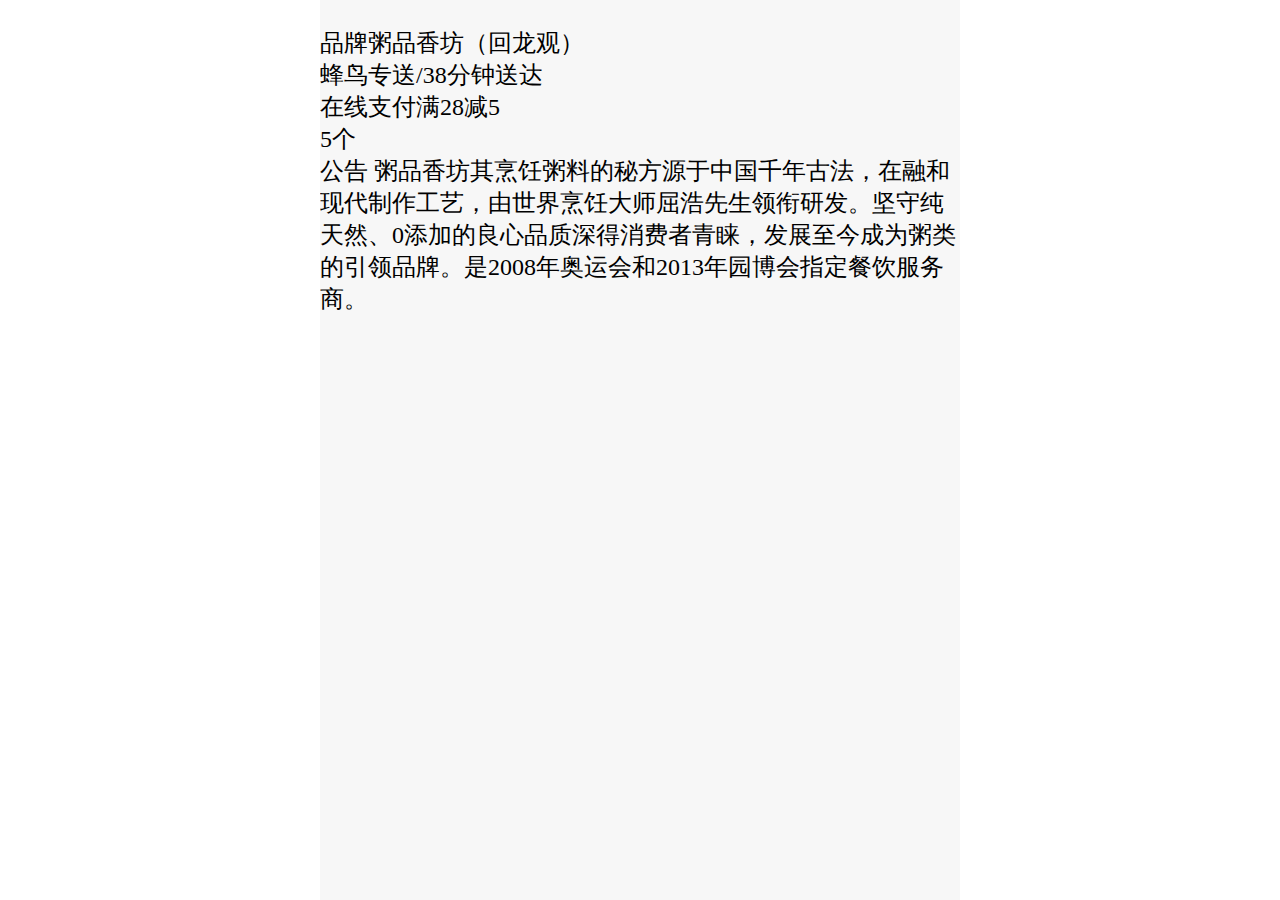
==== index.html @ 92799f48 "cart" ====
<!DOCTYPE html>
<html id="html" lang="zh-cmn-Hans">
<head>
<meta charset="UTF-8">
<meta http-equiv="X-UA-Compatible" content="IE=edge,chrome=1"/>
<meta name="description" content="不超过150个字符"/>
<meta name="keywords" content="不超过80个字符"/>
<meta name="author" content="name, sycbbb@sina.com"/>
<meta name="robots" content="index,follow"/>
<meta name="viewport" content="width=device-width, initial-scale=1.0, user-scalable=no">
<meta name="apple-mobile-web-app-status-bar-style" content="black"/>
<meta name="format-detection" content="telephone=no, email=no,adress=no"/>
<meta name="msapplication-tap-highlight" content="no">
<link rel="stylesheet" href="styles/index.css">
<title></title>
</head>
<body>
<div class="wrapper shopping-cart-wrapper" id="app">
	<header class="header" style="background:url('http://static.galileo.xiaojukeji.com/static/tms/seller_avatar_256px.jpg') no-repeat; background-size:100% auto;">
		<div class="avatar">
			<img src="http://static.galileo.xiaojukeji.com/static/tms/seller_avatar_256px.jpg" alt="">
		</div>
		<div class="content">
			<div class="title"><span class="brand">品牌</span><span>粥品香坊（回龙观）</span></div>
			<div class="description">蜂鸟专送/38分钟送达</div>
			<div class="support">
				<span class="decrease"></span><span class="text">在线支付满28减5</span>
			</div>
		</div>
		<div class="supports-count">
			<span class="count">5个</span>
		</div>
		<div class="bulletin-text">
			<span>公告</span>
			<span>粥品香坊其烹饪粥料的秘方源于中国千年古法，在融和现代制作工艺，由世界烹饪大师屈浩先生领衔研发。坚守纯天然、0添加的良心品质深得消费者青睐，发展至今成为粥类的引领品牌。是2008年奥运会和2013年园博会指定餐饮服务商。</span>
		</div>
	</header>
</div>
<script src="plugins/vue.js"></script>
<script src="plugins/axios.js"></script>
<script src="scripts/index.js"></script>
</body>
</html>
---- styles/index.css ----
@charset "UTF-8";
/* =================================================================
* Reset Style for Mobile
* Author:雪丘行||Bandow
* Author URI:http://www.unll123.com/
* Date:2016-10-18
* Version:0.0.1
* ================================================================== */
html {
  font-family: -apple-system, BlinkMacSystemFont, "PingFang SC","Helvetica Neue",STHeiti,"Microsoft Yahei",Tahoma,Simsun,sans-serif;
  /*-webkit-text-size-adjust是解决 iPhone 横屏时默认会放大文字的问题*/
  -ms-text-size-adjust: 100%;
  -webkit-text-size-adjust: 100%; }

html, body {
  /*-webkit-user-select:none禁止用户进行复制.选择.*/
  -webkit-user-select: none;
  user-select: none;
  width: 100%;
  /*使用min-height:100%代替height：100%*/
  height: 100%;
  min-height: 100%; }

body {
  /*弹性滚动-局部滚动开启弹性滚动：将属性挂在body上，可以避免很多奇怪的bug。*/
  overflow: scroll;
  -webkit-overflow-scrolling: touch; }

html, body, div, span, applet, object, iframe,
h1, h2, h3, h4, h5, h6, p, blockquote, pre,
a, abbr, acronym, address, big, cite, code,
del, dfn, em, img, ins, kbd, q, s, samp,
small, strike, strong, sub, sup, tt, var,
b, u, i, center,
dl, dt, dd, ol, ul, li,
fieldset, form, label, legend,
table, caption, tbody, tfoot, thead, tr, th, td,
article, aside, canvas, details, embed,
figure, figcaption, footer, header, hgroup,
menu, nav, output, ruby, section, summary,
time, div, mark, audio, video {
  margin: 0;
  padding: 0;
  border: 0;
  font: inherit;
  font-size: 100%;
  vertical-align: baseline;
  /*把所有元素的内边距和边框不再会增加它的宽度*/
  -moz-box-sizing: border-box;
  /* Firefox */
  -webkit-box-sizing: border-box;
  /* Safari */
  box-sizing: border-box; }

ol, ul {
  list-style: none;
  /*去掉列表点*/ }

table {
  border-collapse: collapse;
  /*去掉表格的双行线*/
  border-spacing: 0; }

/*取消a标签在移动端点击时的背景颜色*/
a, a:hover, a:active, a:visited, a:link, a:focus {
  -webkit-tap-highlight-color: transparent;
  -webkit-tap-highlight-color: transparent;
  outline: none;
  background: none;
  text-decoration: none; }

input {
  -webkit-appearance: none;
  /*ios去除input默认样式*/ }

/* =================================================================
* Reset Style for Mobile
* Author:雪丘行||Bandow
* Author URI:http://www.unll123.com/
* Date:2017-06-01
* Version:0.0.1
* ================================================================== */
html {
  font-size: 18px; }

@media (min-device-width: 320px) {
  html {
    font-size: 18px; } }
@media (min-device-width: 360px) {
  html {
    font-size: 20.25px; } }
@media (min-device-width: 375px) {
  html {
    font-size: 21.1px; } }
@media (min-device-width: 384px) {
  html {
    font-size: 21.6px; } }
@media (min-device-width: 400px) {
  html {
    font-size: 22.5px; } }
@media (min-device-width: 412px) {
  html {
    font-size: 23.17px; } }
@media (min-device-width: 414px) {
  html {
    font-size: 23.3px; } }
@media (min-device-width: 480px) {
  html {
    font-size: 26.99px; } }
@media (min-device-width: 533px) {
  html {
    font-size: 29.98px; } }
@media (min-device-width: 568px) {
  html {
    font-size: 31.95px; } }
@media (min-device-width: 600px) {
  html {
    font-size: 33.74px; } }
@media (min-device-width: 640px) {
  html {
    font-size: 24px; } }
.wrapper {
  width: 100%;
  max-width: 640px;
  min-height: 100%;
  height: auto;
  margin: 0 auto;
  overflow: hidden;
  background-color: #f7f7f7; }

.dossen-header-left {
  position: relative; }
  .dossen-header-left:after {
    content: '';
    position: absolute;
    top: 50%;
    left: 3px;
    width: 10px;
    height: 10px;
    border: 1px solid;
    border-bottom: 0;
    border-right: 0;
    margin-top: -5px;
    color: #333;
    -webkit-transform: rotateZ(-45deg);
    transform: rotateZ(-45deg); }

.dossen-arrow-bottom {
  position: relative; }
  .dossen-arrow-bottom:after {
    content: '';
    position: absolute;
    top: 50%;
    left: 3px;
    width: 10px;
    height: 10px;
    border: 1px solid;
    border-bottom: 0;
    border-right: 0;
    margin-top: -5px;
    color: #333;
    -webkit-transform: rotateZ(-135deg);
    transform: rotateZ(-135deg); }

.dossen-arrow-right {
  position: relative; }
  .dossen-arrow-right:after {
    content: ' ';
    position: absolute;
    top: 50%;
    right: 5%;
    width: 8px;
    height: 8px;
    border: 1px solid;
    border-bottom: 0;
    border-right: 0;
    margin-top: -4px;
    color: #ccc;
    -webkit-transform: rotateZ(135deg);
    transform: rotateZ(135deg); }

.dossen-pr {
  padding-right: 5%; }

.customer-service-center-wrapper {
  padding-top: 44px;
  background-color: #f7f7f7; }
  .customer-service-center-wrapper .container {
    padding: 3%; }

.customer-service-center-header {
  position: fixed;
  left: 0;
  top: 0;
  right: 0;
  z-index: 3;
  background-color: #fff;
  padding: 0 3%;
  width: 100%;
  height: 44px;
  display: -webkit-flex;
  display: flex;
  align-items: center;
  border-bottom: 1px solid #ddd; }
  .customer-service-center-header .left {
    width: 10%; }
  .customer-service-center-header h1 {
    width: 80%;
    font: 0.8rem/44px -apple-system, BlinkMacSystemFont, "PingFang SC", "Helvetica Neue", STHeiti, "Microsoft Yahei", Tahoma, Simsun, sans-serif;
    color: #333;
    text-align: center; }

.notice {
  padding: 5%;
  display: -webkit-flex;
  display: flex;
  align-items: center;
  border-radius: 5px;
  background: #ffcc00;
  background: -webkit-linear-gradient(left, #ffbb00, #ffcc00);
  /* Safari 5.1 - 6.0 */
  background: linear-gradient(to left, #ffcc00, #ffbb00);
  /* 标准的语法 */ }
  .notice:after {
    color: #fff; }
  .notice i {
    margin-right: .3rem;
    width: 1rem;
    font-size: 0; }
    .notice i img {
      width: 100%; }
  .notice p {
    font: 0.75rem/1.5 -apple-system, BlinkMacSystemFont, "PingFang SC", "Helvetica Neue", STHeiti, "Microsoft Yahei", Tahoma, Simsun, sans-serif;
    color: #fff; }

.itinerary, .hot-question, .common-question {
  padding: 5%;
  margin-top: 3%;
  border-radius: 5px;
  background: #fff; }
  .itinerary > .title, .hot-question > .title, .common-question > .title {
    padding-bottom: 5%;
    display: -webkit-flex;
    display: flex;
    align-items: center;
    justify-content: space-between; }
    .itinerary > .title h3, .hot-question > .title h3, .common-question > .title h3 {
      font: 0.75rem/1.5 -apple-system, BlinkMacSystemFont, "PingFang SC", "Helvetica Neue", STHeiti, "Microsoft Yahei", Tahoma, Simsun, sans-serif;
      color: #666; }
    .itinerary > .title a, .hot-question > .title a, .common-question > .title a {
      padding-right: 5%;
      font: 0.7rem/1.5 -apple-system, BlinkMacSystemFont, "PingFang SC", "Helvetica Neue", STHeiti, "Microsoft Yahei", Tahoma, Simsun, sans-serif;
      color: #999; }
      .itinerary > .title a:after, .hot-question > .title a:after, .common-question > .title a:after {
        color: #999; }
  .itinerary .itinerary-swiper-container .swiper-slide, .hot-question .itinerary-swiper-container .swiper-slide, .common-question .itinerary-swiper-container .swiper-slide {
    padding-left: 5%;
    border-radius: 5px;
    background-color: #eee; }
    .itinerary .itinerary-swiper-container .swiper-slide a, .hot-question .itinerary-swiper-container .swiper-slide a, .common-question .itinerary-swiper-container .swiper-slide a {
      padding: 3% 3% 3% 0;
      display: block;
      font: 0.7rem/1.5 -apple-system, BlinkMacSystemFont, "PingFang SC", "Helvetica Neue", STHeiti, "Microsoft Yahei", Tahoma, Simsun, sans-serif;
      color: #333;
      border-top: 1px solid #ddd; }
      .itinerary .itinerary-swiper-container .swiper-slide a:last-child, .hot-question .itinerary-swiper-container .swiper-slide a:last-child, .common-question .itinerary-swiper-container .swiper-slide a:last-child {
        color: #999; }
  .itinerary .itinerary-swiper-container .room-info, .hot-question .itinerary-swiper-container .room-info, .common-question .itinerary-swiper-container .room-info {
    padding: 5% 5% 5% 0; }
    .itinerary .itinerary-swiper-container .room-info p, .hot-question .itinerary-swiper-container .room-info p, .common-question .itinerary-swiper-container .room-info p {
      font: 0.65rem/1.5 -apple-system, BlinkMacSystemFont, "PingFang SC", "Helvetica Neue", STHeiti, "Microsoft Yahei", Tahoma, Simsun, sans-serif;
      color: #999; }

.hot-question .question-swiper-container .swiper-slide {
  text-align: center;
  border: 1px solid #ddd;
  border-radius: 5px; }
.hot-question .question-swiper-container a {
  padding: .5rem;
  display: block;
  font: 0.65rem/1.5 -apple-system, BlinkMacSystemFont, "PingFang SC", "Helvetica Neue", STHeiti, "Microsoft Yahei", Tahoma, Simsun, sans-serif;
  color: #999; }
  .hot-question .question-swiper-container a br {
    font-size: 0;
    inline-height: 0; }

.common-question {
  padding: 5% 0 0 5%; }
  .common-question .items {
    padding: 5% 0;
    border-top: 1px solid #eee; }
    .common-question .items .title {
      padding-bottom: .5rem;
      display: -webkit-flex;
      display: flex;
      align-items: center; }
      .common-question .items .title i {
        margin-right: .5rem;
        width: 1rem;
        font-size: 0; }
        .common-question .items .title i img {
          width: 100%; }
      .common-question .items .title h4 {
        font: 0.8rem/1.5 -apple-system, BlinkMacSystemFont, "PingFang SC", "Helvetica Neue", STHeiti, "Microsoft Yahei", Tahoma, Simsun, sans-serif;
        color: #333; }
    .common-question .items > a {
      display: block;
      font: 0.7rem/1.8 -apple-system, BlinkMacSystemFont, "PingFang SC", "Helvetica Neue", STHeiti, "Microsoft Yahei", Tahoma, Simsun, sans-serif;
      color: #666; }

.itinerary-list {
  margin-bottom: 3%;
  display: block;
  padding: 3%;
  background-color: #fff !important;
  border-radius: 5px; }
  .itinerary-list .title {
    display: -webkit-flex;
    display: flex;
    align-items: flex-start;
    margin-bottom: .3rem; }
    .itinerary-list .title h3 {
      font: 0.75rem/1.5 -apple-system, BlinkMacSystemFont, "PingFang SC", "Helvetica Neue", STHeiti, "Microsoft Yahei", Tahoma, Simsun, sans-serif;
      color: #333;
      flex: 1; }
    .itinerary-list .title span {
      margin-left: .5rem;
      font: 0.65rem/1.5 -apple-system, BlinkMacSystemFont, "PingFang SC", "Helvetica Neue", STHeiti, "Microsoft Yahei", Tahoma, Simsun, sans-serif;
      color: #999; }
  .itinerary-list > p {
    font: 0.65rem/1.5 -apple-system, BlinkMacSystemFont, "PingFang SC", "Helvetica Neue", STHeiti, "Microsoft Yahei", Tahoma, Simsun, sans-serif;
    color: #999; }

.more-question-title {
  padding: 2% 0 3%;
  font: 0.6rem/1.5 -apple-system, BlinkMacSystemFont, "PingFang SC", "Helvetica Neue", STHeiti, "Microsoft Yahei", Tahoma, Simsun, sans-serif;
  color: #999; }

.question-list {
  padding-left: 3%;
  background-color: #fff;
  border-radius: 5px; }
  .question-list a {
    padding: 3% 0;
    display: block;
    font: 0.7rem/1.5 -apple-system, BlinkMacSystemFont, "PingFang SC", "Helvetica Neue", STHeiti, "Microsoft Yahei", Tahoma, Simsun, sans-serif;
    color: #333;
    border-bottom: 1px solid #eee; }

.question-info {
  background-color: #fff;
  border-radius: 5px; }
  .question-info .text {
    padding: 5%; }
    .question-info .text h3 {
      margin-bottom: .3rem;
      font: 0.75rem/1.5 -apple-system, BlinkMacSystemFont, "PingFang SC", "Helvetica Neue", STHeiti, "Microsoft Yahei", Tahoma, Simsun, sans-serif;
      color: #333; }
    .question-info .text p {
      font: 0.65rem/1.5 -apple-system, BlinkMacSystemFont, "PingFang SC", "Helvetica Neue", STHeiti, "Microsoft Yahei", Tahoma, Simsun, sans-serif;
      color: #999; }
  .question-info .btn {
    border-top: 1px solid #eee; }
    .question-info .btn ul {
      display: -webkit-flex;
      display: flex;
      align-items: center; }
      .question-info .btn ul li {
        padding: 3% 0;
        display: -webkit-flex;
        display: flex;
        align-items: center;
        justify-content: center;
        flex: 1;
        cursor: pointer; }
        .question-info .btn ul li i {
          margin-right: .3rem;
          display: block;
          width: .8rem;
          height: .75rem;
          background: url("../images/upvote1_icon.png") no-repeat;
          background-size: 100% auto; }
        .question-info .btn ul li p {
          font: 0.75rem/1.5 -apple-system, BlinkMacSystemFont, "PingFang SC", "Helvetica Neue", STHeiti, "Microsoft Yahei", Tahoma, Simsun, sans-serif;
          color: #666; }
        .question-info .btn ul li:last-child {
          border-left: 1px solid #eee; }
          .question-info .btn ul li:last-child i {
            display: block;
            width: .8rem;
            height: .75rem;
            background: url("../images/downvote1_icon.png") no-repeat;
            background-size: 100% auto; }
      .question-info .btn ul .active i {
        background: url("../images/upvote2_icon.png") no-repeat;
        background-size: 100% auto; }
      .question-info .btn ul .active p {
        color: #da004c; }
      .question-info .btn ul .active:last-child i {
        background: url("../images/downvote2_icon.png") no-repeat;
        background-size: 100% auto; }

.selected {
  display: none;
  padding: 0 5%;
  margin: 3% 0 0 0;
  background-color: #fff;
  border-radius: 5px; }
  .selected .line {
    display: -webkit-flex;
    display: flex;
    align-items: center;
    padding: 3% 0;
    border-bottom: 1px solid #eee; }
    .selected .line:last-child {
      border-bottom: 0; }
    .selected .line .circle {
      margin-right: .5rem;
      width: 14px;
      height: 14px;
      border: 1px solid #999;
      border-radius: 100%; }
    .selected .line p {
      flex: 1;
      font: 0.7rem/1.5 -apple-system, BlinkMacSystemFont, "PingFang SC", "Helvetica Neue", STHeiti, "Microsoft Yahei", Tahoma, Simsun, sans-serif;
      color: #333; }
  .selected .active .circle {
    position: relative; }
    .selected .active .circle:before {
      position: absolute;
      top: 2px;
      left: 2px;
      content: "";
      width: 8px;
      height: 8px;
      background-color: #999;
      border-radius: 100%; }

.submit-success {
  position: fixed;
  top: 50%;
  left: 50%;
  z-index: 2;
  padding: 1% 5%;
  background: rgba(0, 0, 0, 0.7);
  border-radius: 5px;
  -moz-transform: translate3d(-50%, 3000%, 0);
  -o-transform: translate3d(-50%, 3000%, 0);
  -ms-transform: translate3d(-50%, 3000%, 0);
  -webkit-transform: translate3d(-50%, 3000%, 0);
  transform: translate3d(-50%, 3000%, 0);
  -moz-transition: all 0.5s;
  -o-transition: all 0.5s;
  -ms-transition: all 0.5s;
  -webkit-transition: all 0.5s;
  transition: all 0.5s; }
  .submit-success p {
    font: 0.7rem/1.5 -apple-system, BlinkMacSystemFont, "PingFang SC", "Helvetica Neue", STHeiti, "Microsoft Yahei", Tahoma, Simsun, sans-serif;
    color: #fff;
    text-align: center; }

.submit-success.on {
  -moz-transform: translate3d(-50%, -50%, 0);
  -o-transform: translate3d(-50%, -50%, 0);
  -ms-transform: translate3d(-50%, -50%, 0);
  -webkit-transform: translate3d(-50%, -50%, 0);
  transform: translate3d(-50%, -50%, 0);
  -moz-transition: all 0.5s;
  -o-transition: all 0.5s;
  -ms-transition: all 0.5s;
  -webkit-transition: all 0.5s;
  transition: all 0.5s; }

/*# sourceMappingURL=index.css.map */
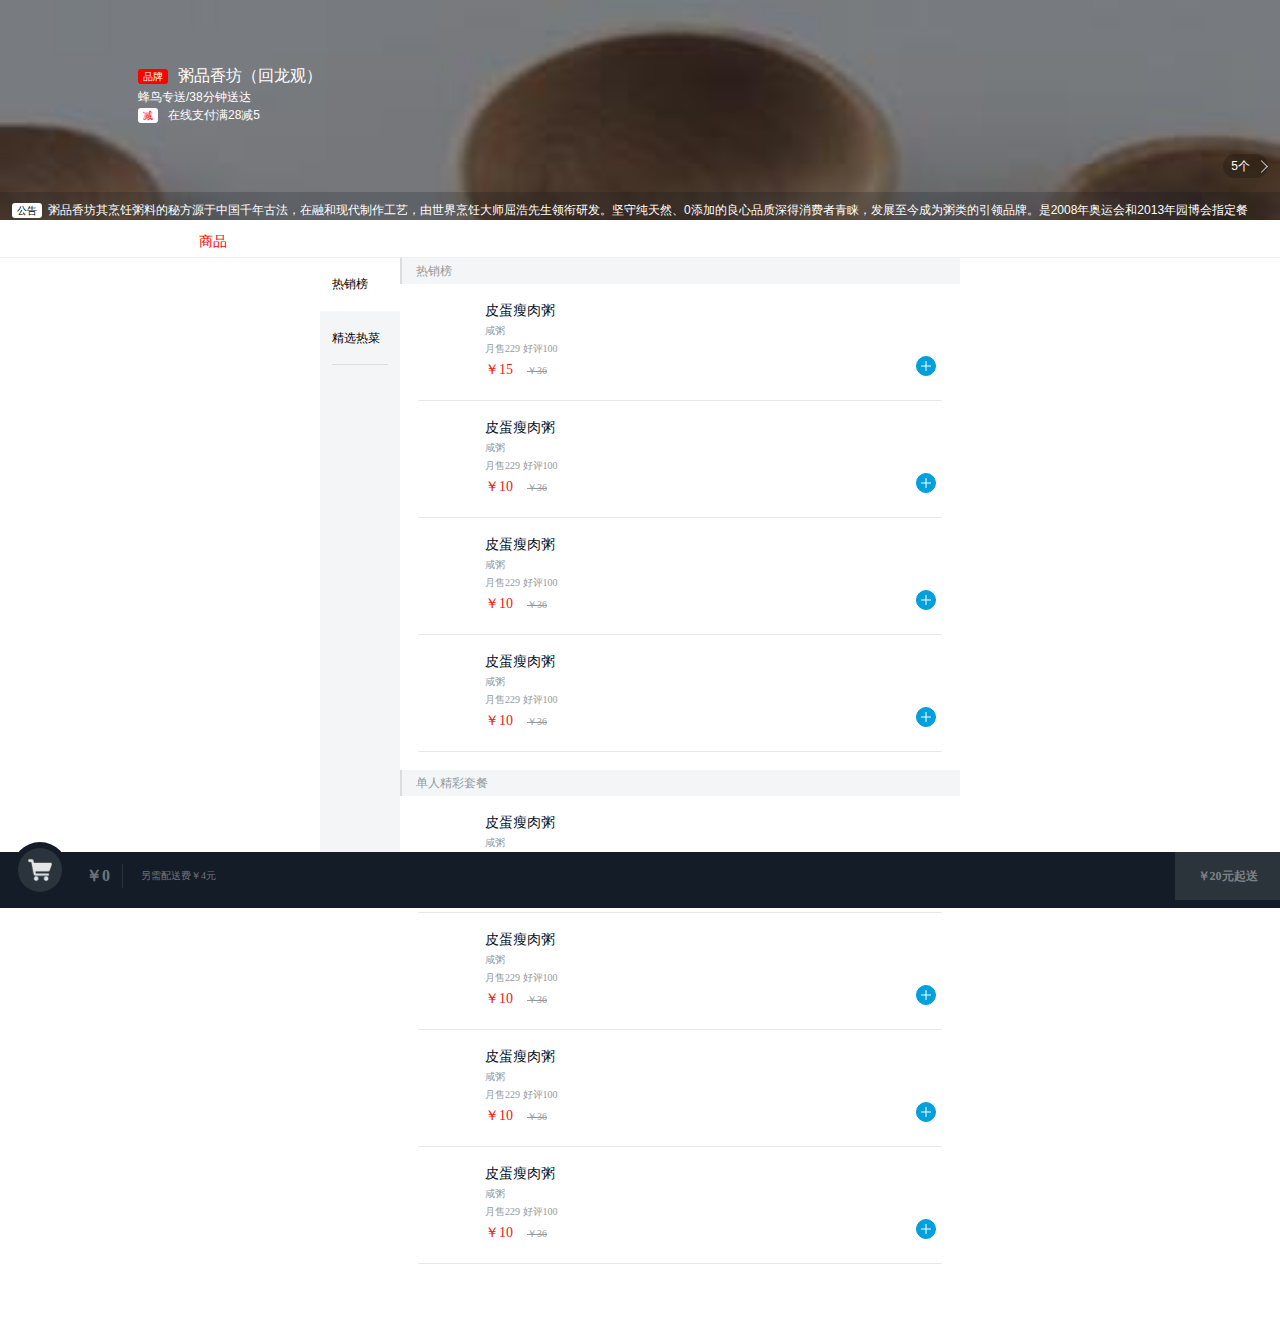
==== commit 7e5e4f90: "cart" ====
--- a/index.html
+++ b/index.html
@@ -15,29 +15,443 @@
 <title></title>
 </head>
 <body>
-<div class="wrapper shopping-cart-wrapper" id="app">
-	<header class="header" style="background:url('http://static.galileo.xiaojukeji.com/static/tms/seller_avatar_256px.jpg') no-repeat; background-size:100% auto;">
-		<div class="avatar">
+<div class="wrapper shopping-cart-wrapper">
+	<header class="header">
+		<div class="content-wrapper">
+			<div class="avatar">
 			<img src="http://static.galileo.xiaojukeji.com/static/tms/seller_avatar_256px.jpg" alt="">
-		</div>
+			</div>
+			<div class="content">
+				<div class="title"><span class="brand">品牌</span><span>粥品香坊（回龙观）</span></div>
+				<div class="description">蜂鸟专送/38分钟送达</div>
+				<div class="support">
+					<span class="decrease">减</span><span class="text">在线支付满28减5</span>
+				</div>
+			</div>
+			<div class="supports-count dossen-arrow-right">
+				<span class="count">5个</span>
+			</div>
+		</div>
+		<div class="bulletin-wrapper">
+			<span class="bulletin-title">公告</span>
+			<span class="bulletin-text">粥品香坊其烹饪粥料的秘方源于中国千年古法，在融和现代制作工艺，由世界烹饪大师屈浩先生领衔研发。坚守纯天然、0添加的良心品质深得消费者青睐，发展至今成为粥类的引领品牌。是2008年奥运会和2013年园博会指定餐饮服务商。</span>
+		</div>
+	</header>
+	<div class="tab">
+		<div class="tab-item">
+			<a href="#/goods" class="active">商品</a>
+		</div>
+	</div>
+	<div class="list">
+		<div class="menu-wrapper">
+			<ul>
+				<li class="current">
+					<span class="text">
+						<span class="icon"></span>
+						热销榜
+					</span>
+				</li>
+				<li>
+					<span class="text">
+						<span class="icon"></span>
+						精选热菜
+					</span>
+				</li>
+			</ul>
+		</div>
+		<div class="foods-wrapper">
+			<ul>
+				<li>
+					<h2 class="title">热销榜</h2>
+					<ul>
+						<li class="food-item">
+							<div class="img"><img src="http://fuss10.elemecdn.com/c/cd/c12745ed8a5171e13b427dbc39401jpeg.jpeg?imageView2/1/w/114/h/114" alt=""></div>
+							<div class="content">
+								<h3 class="name">皮蛋瘦肉粥</h3>
+								<p class="desc">咸粥</p>
+								<div class="extra">
+									<span class="count">月售229</span>
+									<span class="count">好评100</span>
+								</div>
+								<div class="price">
+									<span class="now">￥<em>15</em></span>
+									<span class="old">￥36</span>
+								</div>
+								<div class="cartControl-wrapper">
+									<div class="cart-decrease">
+										<span class="iconfont icon-jian"></span>
+										<span class="cart-count">0</span>
+										<span class="iconfont cart-add"></span>
+									</div>
+								</div>
+							</div>
+						</li>
+						<li class="food-item">
+							<div class="img"><img src="http://fuss10.elemecdn.com/c/cd/c12745ed8a5171e13b427dbc39401jpeg.jpeg?imageView2/1/w/114/h/114" alt=""></div>
+							<div class="content">
+								<h3 class="name">皮蛋瘦肉粥</h3>
+								<p class="desc">咸粥</p>
+								<div class="extra">
+									<span class="count">月售229</span>
+									<span class="count">好评100</span>
+								</div>
+								<div class="price">
+									<span class="now">￥<em>10</em></span>
+									<span class="old">￥36</span>
+								</div>
+								<div class="cartControl-wrapper">
+									<div class="cart-decrease">
+										<span class="iconfont icon-jian"></span>
+										<span class="cart-count">0</span>
+										<span class="iconfont cart-add"></span>
+									</div>
+								</div>
+							</div>
+						</li>
+						<li class="food-item">
+							<div class="img"><img src="http://fuss10.elemecdn.com/c/cd/c12745ed8a5171e13b427dbc39401jpeg.jpeg?imageView2/1/w/114/h/114" alt=""></div>
+							<div class="content">
+								<h3 class="name">皮蛋瘦肉粥</h3>
+								<p class="desc">咸粥</p>
+								<div class="extra">
+									<span class="count">月售229</span>
+									<span class="count">好评100</span>
+								</div>
+								<div class="price">
+									<span class="now">￥<em>10</em></span>
+									<span class="old">￥36</span>
+								</div>
+								<div class="cartControl-wrapper">
+									<div class="cart-decrease">
+										<span class="iconfont icon-jian"></span>
+										<span class="cart-count">0</span>
+										<span class="iconfont cart-add"></span>
+									</div>
+								</div>
+							</div>
+						</li>
+						<li class="food-item">
+							<div class="img"><img src="http://fuss10.elemecdn.com/c/cd/c12745ed8a5171e13b427dbc39401jpeg.jpeg?imageView2/1/w/114/h/114" alt=""></div>
+							<div class="content">
+								<h3 class="name">皮蛋瘦肉粥</h3>
+								<p class="desc">咸粥</p>
+								<div class="extra">
+									<span class="count">月售229</span>
+									<span class="count">好评100</span>
+								</div>
+								<div class="price">
+									<span class="now">￥<em>10</em></span>
+									<span class="old">￥36</span>
+								</div>
+								<div class="cartControl-wrapper">
+									<div class="cart-decrease">
+										<span class="iconfont icon-jian"></span>
+										<span class="cart-count">0</span>
+										<span class="iconfont cart-add"></span>
+									</div>
+								</div>
+							</div>
+						</li>
+					</ul>
+				</li>
+				<li>
+					<h2 class="title">单人精彩套餐</h2>
+					<ul>
+						<li class="food-item">
+							<div class="img"><img src="http://fuss10.elemecdn.com/c/cd/c12745ed8a5171e13b427dbc39401jpeg.jpeg?imageView2/1/w/114/h/114" alt=""></div>
+							<div class="content">
+								<h3 class="name">皮蛋瘦肉粥</h3>
+								<p class="desc">咸粥</p>
+								<div class="extra">
+									<span class="count">月售229</span>
+									<span class="count">好评100</span>
+								</div>
+								<div class="price">
+									<span class="now">￥<em>10</em></span>
+									<span class="old">￥36</span>
+								</div>
+								<div class="cartControl-wrapper">
+									<div class="cart-decrease">
+										<span class="iconfont icon-jian"></span>
+										<span class="cart-count">0</span>
+										<span class="iconfont cart-add"></span>
+									</div>
+								</div>
+							</div>
+						</li>
+						<li class="food-item">
+							<div class="img"><img src="http://fuss10.elemecdn.com/c/cd/c12745ed8a5171e13b427dbc39401jpeg.jpeg?imageView2/1/w/114/h/114" alt=""></div>
+							<div class="content">
+								<h3 class="name">皮蛋瘦肉粥</h3>
+								<p class="desc">咸粥</p>
+								<div class="extra">
+									<span class="count">月售229</span>
+									<span class="count">好评100</span>
+								</div>
+								<div class="price">
+									<span class="now">￥<em>10</em></span>
+									<span class="old">￥36</span>
+								</div>
+								<div class="cartControl-wrapper">
+									<div class="cart-decrease">
+										<span class="iconfont icon-jian"></span>
+										<span class="cart-count">0</span>
+										<span class="iconfont cart-add"></span>
+									</div>
+								</div>
+							</div>
+						</li>
+						<li class="food-item">
+							<div class="img"><img src="http://fuss10.elemecdn.com/c/cd/c12745ed8a5171e13b427dbc39401jpeg.jpeg?imageView2/1/w/114/h/114" alt=""></div>
+							<div class="content">
+								<h3 class="name">皮蛋瘦肉粥</h3>
+								<p class="desc">咸粥</p>
+								<div class="extra">
+									<span class="count">月售229</span>
+									<span class="count">好评100</span>
+								</div>
+								<div class="price">
+									<span class="now">￥<em>10</em></span>
+									<span class="old">￥36</span>
+								</div>
+								<div class="cartControl-wrapper">
+									<div class="cart-decrease">
+										<span class="iconfont icon-jian"></span>
+										<span class="cart-count">0</span>
+										<span class="iconfont cart-add"></span>
+									</div>
+								</div>
+							</div>
+						</li>
+						<li class="food-item">
+							<div class="img"><img src="http://fuss10.elemecdn.com/c/cd/c12745ed8a5171e13b427dbc39401jpeg.jpeg?imageView2/1/w/114/h/114" alt=""></div>
+							<div class="content">
+								<h3 class="name">皮蛋瘦肉粥</h3>
+								<p class="desc">咸粥</p>
+								<div class="extra">
+									<span class="count">月售229</span>
+									<span class="count">好评100</span>
+								</div>
+								<div class="price">
+									<span class="now">￥<em>10</em></span>
+									<span class="old">￥36</span>
+								</div>
+								<div class="cartControl-wrapper">
+									<div class="cart-decrease">
+										<span class="iconfont icon-jian"></span>
+										<span class="cart-count">0</span>
+										<span class="iconfont cart-add"></span>
+									</div>
+								</div>
+							</div>
+						</li>
+					</ul>
+				</li>
+			</ul>
+		</div>
+	</div>
+	<div class="shopCart">
 		<div class="content">
-			<div class="title"><span class="brand">品牌</span><span>粥品香坊（回龙观）</span></div>
-			<div class="description">蜂鸟专送/38分钟送达</div>
-			<div class="support">
-				<span class="decrease"></span><span class="text">在线支付满28减5</span>
+			<div class="content-left">
+				<div class="logo-wrapper">
+					<div class="logo">
+						<i><img src="images/cart.png" alt=""></i>
+					</div>
+					<div class="num">0</div>
+				</div>
+				<div class="price">￥<em>0</em></div>
+				<div class="desc">另需配送费￥4元</div>
 			</div>
-		</div>
-		<div class="supports-count">
-			<span class="count">5个</span>
-		</div>
-		<div class="bulletin-text">
-			<span>公告</span>
-			<span>粥品香坊其烹饪粥料的秘方源于中国千年古法，在融和现代制作工艺，由世界烹饪大师屈浩先生领衔研发。坚守纯天然、0添加的良心品质深得消费者青睐，发展至今成为粥类的引领品牌。是2008年奥运会和2013年园博会指定餐饮服务商。</span>
-		</div>
-	</header>
+			<div class="content-right"><div class="pay not-enough">￥<em>20</em>元起送</div></div>
+		</div>
+	</div>
 </div>
-<script src="plugins/vue.js"></script>
-<script src="plugins/axios.js"></script>
-<script src="scripts/index.js"></script>
+<div class="detail">
+	<h2>粥品香坊（回龙观）</h2>
+	<div class="title">
+		<div class="line"></div>
+		<div class="text">商家公告</div>
+		<div class="line"></div>
+	</div>
+	<div class="bulletin">
+		<p>粥品香坊其烹饪粥料的秘方源于中国千年古法，在融和现代制作工艺，由世界烹饪大师屈浩先生领衔研发。坚守纯天然、0添加的良心品质深得消费者青睐，发展至今成为粥类的引领品牌。是2008年奥运会和2013年园博会指定餐饮服务商。</p>
+	</div>
+	<div class="detail-close">
+		<i><img src="images/info_close.png" alt=""></i>
+	</div>
+</div>
+<div class="detail-info">
+	<div class="image-header">
+		<img src="http://fuss10.elemecdn.com/c/cd/c12745ed8a5171e13b427dbc39401jpeg.jpeg?imageView2/1/w/750/h/750" alt="">
+		<div class="back"><i class="dossen-header-left"></i></div>
+	</div>
+	<div class="content">
+		<h2>皮蛋瘦肉粥</h2>
+		<div class="detail-text"><span>月售229份</span></div>
+		<div class="price">
+			<span class="now">￥<em>15</em></span>
+			<span class="old">￥36</span>
+		</div>
+		<div class="cartControl-wrapper">
+			<div class="cart-decrease">
+				<span class="iconfont icon-jian"></span>
+				<span class="cart-count">0</span>
+				<span class="iconfont cart-add"></span>
+			</div>
+		</div>
+		<div class="buy">加入购物车</div>
+	</div>
+	<div class="info">
+		<h2>商品信息</h2>
+		<p>一碗皮蛋瘦肉粥，总是我到粥店时的不二之选。香浓软滑，饱腹暖心，皮蛋的Q弹与瘦肉的滑嫩伴着粥香溢于满口，让人喝这样的一碗粥也觉得心满意足</p>
+	</div>
+</div>
+<script src="plugins/jquery-3.1.0.min.js"></script>
+<script>
+	$(document).ready(function(){
+		var listH=($(".header").outerHeight())+($(".tab").outerHeight());
+		$(".list").css("padding-top",listH);
+		$(".menu-wrapper").css("top",listH);
+		var headerH=$(".header").outerHeight();
+		$(".tab").css("top",headerH);
+        //点击左边列表
+		$(".menu-wrapper ul li").on("click",function(){
+			$(this).addClass("current").siblings().removeClass("current");
+			$(".foods-wrapper>ul>li").eq($(this).index()).offset().top;
+			var pos=$(".foods-wrapper>ul>li").eq($(this).index()).offset().top-listH;
+			$("html,body").animate({scrollTop: pos}, 1000);
+			return false;
+		});
+		//点击详情
+		$(".supports-count,.bulletin-wrapper").on("click",function(){
+			$(".detail").css("transform","scale(1.5)");
+			setTimeout(function(){
+				$(".detail").css("transform","scale(1)");
+			},150)
+		});
+		$(".detail,.detail-close").on("click",function(){
+			$(".detail").css("transform","scale(1.5)");
+			setTimeout(function(){
+				$(".detail").css("transform","scale(0)");
+			},150)
+		});
+
+        //点击+ -
+		var cartCount,numAll,moneyAll,jianAll,jAll;
+		$(".cart-add").on("click",function(e){	
+			e.stopPropagation();
+			cartCount=$(this).prev().text();
+			cartCount++;
+			if(cartCount>0){
+				$(this).prev().css("display","inline-block");
+				$(this).prev().prev().css("display","inline-block");
+			}
+			$(this).prev().text(cartCount);
+			count();
+		});
+		$(".icon-jian").on("click",function(e){
+			e.stopPropagation();
+			cartCount=$(this).next().text();
+			cartCount--;
+			if(cartCount==0){
+				$(this).hide();
+				$(this).next().hide();
+			}
+			$(this).next().text(cartCount);
+			count();
+		});
+
+
+		//点击右边列表
+		$(".food-item").on("click",function(){
+			$(".detail-info").addClass("detail-info-active");
+			$(".shopping-cart-wrapper").css({
+				height:"100%"
+			})
+		});
+		$(".detail-info .image-header .back").on("click",function(){
+			$(".detail-info").removeClass("detail-info-active");
+			$(".shopping-cart-wrapper").css({
+				height:"auto"
+			})
+		});
+		$(".detail-info .content .buy").on("click",function(){
+			$(this).hide();
+			$(this).prev().show();
+		});
+		$(".detail-info .icon-jian").on("click",function(){
+			if(cartCount==0){
+				$(this).parent().parent().next().show();
+				$(this).parent().parent().hide();
+			}
+			infoCount();
+		});
+		$(".detail-info .cart-add").on("click",function(){
+			infoCount();
+		});
+		
+
+		function count(){
+			numAll = 0;
+			moneyAll = 0;
+			jianAll=$(".shopCart .pay em").text();
+			$(".food-item .cart-count").each(function(index,element){   	    
+				numAll += parseInt($(element).text()); 
+				moneyAll += parseInt($(element).text()*$(this).parents(".cartControl-wrapper").prev().find(".now em").text())
+			});
+			$(".shopCart .num").text(numAll);
+			$(".shopCart .price em").text(moneyAll);
+            
+            jAll=jianAll-moneyAll;
+			if(jianAll>moneyAll && moneyAll!=0){	
+				$(".shopCart .pay em").text(jAll);
+				$(".shopCart .pay").removeClass("enough").html("还差￥<em>"+jAll+"</em>元起送");
+			}else if(jianAll<moneyAll){
+				$(".shopCart .pay").addClass("enough").html("去结算");
+			}else if(moneyAll==0){
+				$(".shopCart .pay").removeClass("enough").html("￥<em>20</em>元起送");
+			}
+
+			if(numAll>0){
+				$(".shopCart .num").show();
+				$(".shopCart .logo").addClass("active");
+			}else{
+				$(".shopCart .num").hide();
+				$(".shopCart .logo").removeClass("active");
+			}
+		}
+
+		function infoCount(){
+			numAll = 0;
+			moneyAll = 0;
+			jianAll=$(".shopCart .pay em").text();
+			$(".detail-info .cart-count").each(function(index,element){   	    
+				numAll += parseInt($(element).text()); 
+				moneyAll += parseInt($(element).text()*$(this).parents(".cartControl-wrapper").prev().find(".now em").text())
+			});
+			$(".shopCart .num").text(numAll);
+			$(".shopCart .price em").text(moneyAll);
+            
+            jAll=jianAll-moneyAll;
+			if(jianAll>moneyAll && moneyAll!=0){	
+				$(".shopCart .pay em").text(jAll);
+				$(".shopCart .pay").removeClass("enough").html("还差￥<em>"+jAll+"</em>元起送");
+			}else if(jianAll<moneyAll){
+				$(".shopCart .pay").addClass("enough").html("去结算");
+			}else if(moneyAll==0){
+				$(".shopCart .pay").removeClass("enough").html("￥<em>20</em>元起送");
+			}
+
+			if(numAll>0){
+				$(".shopCart .num").show();
+				$(".shopCart .logo").addClass("active");
+			}else{
+				$(".shopCart .num").hide();
+				$(".shopCart .logo").removeClass("active");
+			}
+		}
+		
+	});
+</script>
 </body>
 </html>--- a/styles/index.css
+++ b/styles/index.css
@@ -126,7 +126,7 @@
   height: auto;
   margin: 0 auto;
   overflow: hidden;
-  background-color: #f7f7f7; }
+  background-color: #fff; }
 
 .dossen-header-left {
   position: relative; }
@@ -182,289 +182,612 @@
 .dossen-pr {
   padding-right: 5%; }
 
-.customer-service-center-wrapper {
-  padding-top: 44px;
-  background-color: #f7f7f7; }
-  .customer-service-center-wrapper .container {
-    padding: 3%; }
-
-.customer-service-center-header {
+.header {
+  background: url("../images/bg.jpg") no-repeat;
+  background-size: 100% auto;
+  position: fixed;
+  top: 0;
+  left: 0;
+  right: 0;
+  z-index: 11; }
+  .header .content-wrapper {
+    position: relative;
+    padding: 5%;
+    display: -webkit-flex;
+    display: flex; }
+    .header .content-wrapper .avatar {
+      margin-right: 10px;
+      width: 64px;
+      height: 64px;
+      font-size: 0; }
+      .header .content-wrapper .avatar img {
+        width: 100%; }
+    .header .content-wrapper .content .title {
+      display: -webkit-flex;
+      display: flex;
+      align-items: center; }
+      .header .content-wrapper .content .title span {
+        font: 16px/1.5 -apple-system, BlinkMacSystemFont, "PingFang SC", "Helvetica Neue", STHeiti, "Microsoft Yahei", Tahoma, Simsun, sans-serif;
+        color: #fff; }
+      .header .content-wrapper .content .title .brand {
+        margin-right: 10px;
+        width: 30px;
+        font: 10px/1.5 -apple-system, BlinkMacSystemFont, "PingFang SC", "Helvetica Neue", STHeiti, "Microsoft Yahei", Tahoma, Simsun, sans-serif;
+        text-align: center;
+        background: red;
+        border-radius: 3px; }
+    .header .content-wrapper .content .description {
+      font: 12px/1.5 -apple-system, BlinkMacSystemFont, "PingFang SC", "Helvetica Neue", STHeiti, "Microsoft Yahei", Tahoma, Simsun, sans-serif;
+      color: #fff; }
+    .header .content-wrapper .content .support {
+      display: -webkit-flex;
+      display: flex;
+      align-items: center; }
+      .header .content-wrapper .content .support .decrease {
+        margin-right: 10px;
+        width: 20px;
+        font: 10px/1.5 -apple-system, BlinkMacSystemFont, "PingFang SC", "Helvetica Neue", STHeiti, "Microsoft Yahei", Tahoma, Simsun, sans-serif;
+        text-align: center;
+        background: #fff;
+        color: red;
+        border-radius: 3px; }
+      .header .content-wrapper .content .support .text {
+        font: 12px/1.5 -apple-system, BlinkMacSystemFont, "PingFang SC", "Helvetica Neue", STHeiti, "Microsoft Yahei", Tahoma, Simsun, sans-serif;
+        color: #fff; }
+    .header .content-wrapper .supports-count {
+      position: absolute;
+      right: 12px;
+      bottom: 14px;
+      padding: 0 8px;
+      height: 24px;
+      line-height: 24px;
+      border-radius: 12px;
+      background: rgba(0, 0, 0, 0.2);
+      text-align: center; }
+      .header .content-wrapper .supports-count span {
+        display: block;
+        font: 12px/24px -apple-system, BlinkMacSystemFont, "PingFang SC", "Helvetica Neue", STHeiti, "Microsoft Yahei", Tahoma, Simsun, sans-serif;
+        color: #fff;
+        margin-right: 10px; }
+  .header .bulletin-wrapper {
+    position: relative;
+    background-color: rgba(7, 17, 27, 0.2);
+    height: 28px;
+    line-height: 28px;
+    padding: 0 22px 0 12px;
+    white-space: normal;
+    overflow: hidden;
+    text-overflow: ellipsis; }
+    .header .bulletin-wrapper span {
+      font: 12px/28px -apple-system, BlinkMacSystemFont, "PingFang SC", "Helvetica Neue", STHeiti, "Microsoft Yahei", Tahoma, Simsun, sans-serif;
+      color: #fff; }
+    .header .bulletin-wrapper .bulletin-title {
+      display: inline-block;
+      width: 30px;
+      font: 10px/1.5 -apple-system, BlinkMacSystemFont, "PingFang SC", "Helvetica Neue", STHeiti, "Microsoft Yahei", Tahoma, Simsun, sans-serif;
+      text-align: center;
+      background: #fff;
+      color: #000;
+      border-radius: 3px; }
+
+.tab {
+  position: fixed;
+  left: 0;
+  right: 0;
+  z-index: 11;
+  background: #fff;
+  padding: 5px 0;
+  border-bottom: 1px solid #eee; }
+  .tab .tab-item {
+    width: 33.33333%;
+    text-align: center; }
+    .tab .tab-item a {
+      font: 14px/1.5 -apple-system, BlinkMacSystemFont, "PingFang SC", "Helvetica Neue", STHeiti, "Microsoft Yahei", Tahoma, Simsun, sans-serif;
+      color: red; }
+
+.list {
+  display: flex;
+  width: 100%;
+  padding-bottom: 46px;
+  overflow: hidden; }
+  .list .menu-wrapper {
+    flex: 0 0 80px;
+    width: 80px;
+    background: #f3f5f7;
+    position: fixed;
+    bottom: 46px;
+    overflow: auto; }
+    .list .menu-wrapper ul li {
+      display: table;
+      width: 80px;
+      height: 54px;
+      line-height: 14px;
+      padding: 0 12px; }
+      .list .menu-wrapper ul li .text {
+        display: table-cell;
+        width: 56px;
+        vertical-align: middle;
+        position: relative;
+        font-size: 12px; }
+        .list .menu-wrapper ul li .text:after {
+          display: block;
+          position: absolute;
+          left: 0;
+          bottom: 0;
+          border-top: 1px solid rgba(7, 17, 27, 0.1);
+          width: 100%;
+          content: ''; }
+    .list .menu-wrapper ul .current {
+      position: relative;
+      z-index: 10;
+      margin-top: -1px;
+      background: #fff; }
+      .list .menu-wrapper ul .current .text:after {
+        display: block;
+        position: absolute;
+        left: 0;
+        bottom: 0;
+        border-top: 1px solid #fff;
+        width: 100%;
+        content: ''; }
+  .list .foods-wrapper {
+    padding-left: 80px;
+    flex: 1; }
+    .list .foods-wrapper .title {
+      padding-left: 14px;
+      height: 26px;
+      line-height: 26px;
+      border-left: 2px solid #d9dde1;
+      font-size: 12px;
+      color: #93999f;
+      background: #f3f5f7; }
+    .list .foods-wrapper .food-item {
+      display: flex;
+      margin: 18px;
+      padding-bottom: 18px;
+      position: relative; }
+      .list .foods-wrapper .food-item:after {
+        display: block;
+        position: absolute;
+        left: 0;
+        bottom: 0;
+        border-top: 1px solid rgba(7, 17, 27, 0.1);
+        width: 100%;
+        content: ''; }
+      .list .foods-wrapper .food-item .img {
+        flex: 0 0 57px;
+        margin-right: 10px; }
+        .list .foods-wrapper .food-item .img img {
+          width: 100%; }
+      .list .foods-wrapper .food-item .content {
+        flex: 1; }
+        .list .foods-wrapper .food-item .content .name {
+          margin: 2px 0 8px;
+          font-size: 14px;
+          line-height: 14px;
+          height: 14px;
+          color: #07111b; }
+        .list .foods-wrapper .food-item .content .desc {
+          margin-bottom: 8px;
+          line-height: 12px;
+          font-size: 10px;
+          line-height: 10px;
+          color: #93999f; }
+        .list .foods-wrapper .food-item .content .extra {
+          font-size: 10px;
+          line-height: 10px;
+          color: #93999f; }
+        .list .foods-wrapper .food-item .content .price {
+          font-weight: 700px;
+          line-height: 24px; }
+          .list .foods-wrapper .food-item .content .price .now {
+            margin-right: 8px;
+            font-size: 14px;
+            color: #f01414; }
+          .list .foods-wrapper .food-item .content .price .old {
+            font-size: 10px;
+            color: #93999f;
+            text-decoration: line-through; }
+        .list .foods-wrapper .food-item .content .cartControl-wrapper {
+          position: absolute;
+          right: 0;
+          bottom: 12px; }
+          .list .foods-wrapper .food-item .content .cartControl-wrapper .cart-decrease {
+            display: inline-block;
+            padding: 4px 6px 6px; }
+            .list .foods-wrapper .food-item .content .cartControl-wrapper .cart-decrease .icon-jian {
+              position: relative;
+              display: none;
+              width: 20px;
+              height: 20px;
+              vertical-align: top;
+              color: #00a0dc;
+              border: 1px solid #00a0dc;
+              border-radius: 100%; }
+              .list .foods-wrapper .food-item .content .cartControl-wrapper .cart-decrease .icon-jian:after {
+                position: absolute;
+                top: 50%;
+                left: 50%;
+                content: "";
+                width: 10px;
+                height: 1px;
+                background: #00a0dc;
+                -moz-transform: translate(-50%, -50%);
+                -o-transform: translate(-50%, -50%);
+                -ms-transform: translate(-50%, -50%);
+                -webkit-transform: translate(-50%, -50%);
+                transform: translate(-50%, -50%); }
+            .list .foods-wrapper .food-item .content .cartControl-wrapper .cart-decrease .cart-count {
+              vertical-align: top;
+              display: none;
+              line-height: 20px;
+              font-size: 10px;
+              width: 12px;
+              text-align: center;
+              color: #93999f; }
+            .list .foods-wrapper .food-item .content .cartControl-wrapper .cart-decrease .cart-add {
+              position: relative;
+              display: inline-block;
+              width: 20px;
+              height: 20px;
+              vertical-align: top;
+              color: #00a0dc;
+              border: 1px solid #00a0dc;
+              border-radius: 100%;
+              background: #00a0dc; }
+              .list .foods-wrapper .food-item .content .cartControl-wrapper .cart-decrease .cart-add:before {
+                position: absolute;
+                top: 50%;
+                left: 50%;
+                content: "";
+                width: 1px;
+                height: 10px;
+                background: #fff;
+                -moz-transform: translate(-50%, -50%);
+                -o-transform: translate(-50%, -50%);
+                -ms-transform: translate(-50%, -50%);
+                -webkit-transform: translate(-50%, -50%);
+                transform: translate(-50%, -50%); }
+              .list .foods-wrapper .food-item .content .cartControl-wrapper .cart-decrease .cart-add:after {
+                position: absolute;
+                top: 50%;
+                left: 50%;
+                content: "";
+                width: 10px;
+                height: 1px;
+                background: #fff;
+                -moz-transform: translate(-50%, -50%);
+                -o-transform: translate(-50%, -50%);
+                -ms-transform: translate(-50%, -50%);
+                -webkit-transform: translate(-50%, -50%);
+                transform: translate(-50%, -50%); }
+
+.shopCart {
+  position: fixed;
+  left: 0;
+  bottom: 0;
+  z-index: 50;
+  width: 100%;
+  height: 48px; }
+  .shopCart .content {
+    display: flex;
+    background: #141d27; }
+    .shopCart .content .content-left {
+      flex: 1; }
+      .shopCart .content .content-left .logo-wrapper {
+        display: inline-block;
+        position: relative;
+        top: -10px;
+        margin: 0 12px;
+        padding: 6px;
+        width: 56px;
+        height: 56px;
+        box-sizing: border-box;
+        vertical-align: top;
+        border-radius: 50%;
+        background: #141d27; }
+        .shopCart .content .content-left .logo-wrapper .logo {
+          width: 100%;
+          height: 100%;
+          text-align: center;
+          border-radius: 50%;
+          background: #2b343c; }
+          .shopCart .content .content-left .logo-wrapper .logo i {
+            line-height: 44px;
+            font-size: 36px;
+            color: #80858a;
+            width: 24px;
+            height: 24px;
+            display: block;
+            margin-left: 10px; }
+            .shopCart .content .content-left .logo-wrapper .logo i img {
+              width: 100%;
+              height: 100%; }
+        .shopCart .content .content-left .logo-wrapper .active {
+          background: #00a0dc; }
+        .shopCart .content .content-left .logo-wrapper .num {
+          position: absolute;
+          top: 0;
+          right: 0;
+          display: none;
+          width: 24px;
+          height: 24px;
+          line-height: 24px;
+          text-align: center;
+          border-radius: 16px;
+          font-size: 9px;
+          font-weight: 700;
+          color: #fff;
+          background: #f01414;
+          box-shadow: 0 4px 8px 0 rgba(0, 0, 0, 0.4); }
+      .shopCart .content .content-left .price {
+        display: inline-block;
+        vertical-align: top;
+        margin-top: 12px;
+        line-height: 24px;
+        padding-right: 12px;
+        box-sizing: border-box;
+        border-right: 1px solid rgba(255, 255, 255, 0.1);
+        font-size: 16px;
+        font-weight: 700;
+        color: rgba(255, 255, 255, 0.4); }
+      .shopCart .content .content-left .desc {
+        display: inline-block;
+        vertical-align: top;
+        line-height: 24px;
+        margin-left: 12px;
+        margin-top: 12px;
+        color: rgba(255, 255, 255, 0.4);
+        font-size: 10px; }
+    .shopCart .content .content-right {
+      flex: 0 0 105px;
+      width: 105px; }
+      .shopCart .content .content-right .pay {
+        height: 48px;
+        line-height: 48px;
+        text-align: center;
+        font-size: 12px;
+        color: rgba(255, 255, 255, 0.4);
+        font-weight: 700; }
+      .shopCart .content .content-right .not-enough {
+        background: #2b333b; }
+      .shopCart .content .content-right .enough {
+        background: #00b43c;
+        color: #fff; }
+
+.detail {
+  position: fixed;
+  z-index: 100;
+  top: 0;
+  right: 0;
+  width: 100%;
+  height: 100%;
+  overflow: auto;
+  background: rgba(7, 17, 27, 0.8);
+  -webkit-backdrop-filter: blur(10px);
+  padding-top: 64px;
+  padding-bottom: 64px;
+  -moz-transform: scale(0);
+  -o-transform: scale(0);
+  -ms-transform: scale(0);
+  -webkit-transform: scale(0);
+  transform: scale(0);
+  -moz-transition: all 0.2s;
+  -o-transition: all 0.2s;
+  -ms-transition: all 0.2s;
+  -webkit-transition: all 0.2s;
+  transition: all 0.2s; }
+  .detail h2 {
+    line-height: 16px;
+    text-align: center;
+    font-size: 16px;
+    font-weight: 700px;
+    color: #fff; }
+  .detail .title {
+    width: 80%;
+    display: -ms-flexbox;
+    display: flex;
+    margin: 28px auto 0; }
+    .detail .title .line {
+      -ms-flex: 1;
+      flex: 1;
+      position: relative;
+      top: -6px;
+      border-bottom: 1px solid #fff; }
+    .detail .title .text {
+      padding: 0 12px;
+      font-size: 16px;
+      font-weight: 700px;
+      color: #fff; }
+  .detail .bulletin {
+    width: 80%;
+    height: 200px;
+    margin: 22px auto; }
+    .detail .bulletin p {
+      padding: 0 12px;
+      line-height: 24px;
+      font-size: 12px;
+      color: #fff; }
+  .detail .detail-close {
+    position: relative;
+    width: 32px;
+    height: 32px;
+    margin: -64px auto 0;
+    clear: both;
+    font-size: 32px; }
+    .detail .detail-close i {
+      display: block;
+      width: 32px;
+      height: 32px; }
+      .detail .detail-close i img {
+        width: 100%; }
+
+.detail-info {
   position: fixed;
   left: 0;
   top: 0;
-  right: 0;
-  z-index: 3;
-  background-color: #fff;
-  padding: 0 3%;
+  bottom: 48px;
+  z-index: 30;
   width: 100%;
-  height: 44px;
-  display: -webkit-flex;
-  display: flex;
-  align-items: center;
-  border-bottom: 1px solid #ddd; }
-  .customer-service-center-header .left {
-    width: 10%; }
-  .customer-service-center-header h1 {
-    width: 80%;
-    font: 0.8rem/44px -apple-system, BlinkMacSystemFont, "PingFang SC", "Helvetica Neue", STHeiti, "Microsoft Yahei", Tahoma, Simsun, sans-serif;
-    color: #333;
-    text-align: center; }
-
-.notice {
-  padding: 5%;
-  display: -webkit-flex;
-  display: flex;
-  align-items: center;
-  border-radius: 5px;
-  background: #ffcc00;
-  background: -webkit-linear-gradient(left, #ffbb00, #ffcc00);
-  /* Safari 5.1 - 6.0 */
-  background: linear-gradient(to left, #ffcc00, #ffbb00);
-  /* 标准的语法 */ }
-  .notice:after {
-    color: #fff; }
-  .notice i {
-    margin-right: .3rem;
-    width: 1rem;
-    font-size: 0; }
-    .notice i img {
-      width: 100%; }
-  .notice p {
-    font: 0.75rem/1.5 -apple-system, BlinkMacSystemFont, "PingFang SC", "Helvetica Neue", STHeiti, "Microsoft Yahei", Tahoma, Simsun, sans-serif;
-    color: #fff; }
-
-.itinerary, .hot-question, .common-question {
-  padding: 5%;
-  margin-top: 3%;
-  border-radius: 5px;
-  background: #fff; }
-  .itinerary > .title, .hot-question > .title, .common-question > .title {
-    padding-bottom: 5%;
-    display: -webkit-flex;
-    display: flex;
-    align-items: center;
-    justify-content: space-between; }
-    .itinerary > .title h3, .hot-question > .title h3, .common-question > .title h3 {
-      font: 0.75rem/1.5 -apple-system, BlinkMacSystemFont, "PingFang SC", "Helvetica Neue", STHeiti, "Microsoft Yahei", Tahoma, Simsun, sans-serif;
-      color: #666; }
-    .itinerary > .title a, .hot-question > .title a, .common-question > .title a {
-      padding-right: 5%;
-      font: 0.7rem/1.5 -apple-system, BlinkMacSystemFont, "PingFang SC", "Helvetica Neue", STHeiti, "Microsoft Yahei", Tahoma, Simsun, sans-serif;
-      color: #999; }
-      .itinerary > .title a:after, .hot-question > .title a:after, .common-question > .title a:after {
-        color: #999; }
-  .itinerary .itinerary-swiper-container .swiper-slide, .hot-question .itinerary-swiper-container .swiper-slide, .common-question .itinerary-swiper-container .swiper-slide {
-    padding-left: 5%;
-    border-radius: 5px;
-    background-color: #eee; }
-    .itinerary .itinerary-swiper-container .swiper-slide a, .hot-question .itinerary-swiper-container .swiper-slide a, .common-question .itinerary-swiper-container .swiper-slide a {
-      padding: 3% 3% 3% 0;
-      display: block;
-      font: 0.7rem/1.5 -apple-system, BlinkMacSystemFont, "PingFang SC", "Helvetica Neue", STHeiti, "Microsoft Yahei", Tahoma, Simsun, sans-serif;
-      color: #333;
-      border-top: 1px solid #ddd; }
-      .itinerary .itinerary-swiper-container .swiper-slide a:last-child, .hot-question .itinerary-swiper-container .swiper-slide a:last-child, .common-question .itinerary-swiper-container .swiper-slide a:last-child {
-        color: #999; }
-  .itinerary .itinerary-swiper-container .room-info, .hot-question .itinerary-swiper-container .room-info, .common-question .itinerary-swiper-container .room-info {
-    padding: 5% 5% 5% 0; }
-    .itinerary .itinerary-swiper-container .room-info p, .hot-question .itinerary-swiper-container .room-info p, .common-question .itinerary-swiper-container .room-info p {
-      font: 0.65rem/1.5 -apple-system, BlinkMacSystemFont, "PingFang SC", "Helvetica Neue", STHeiti, "Microsoft Yahei", Tahoma, Simsun, sans-serif;
-      color: #999; }
-
-.hot-question .question-swiper-container .swiper-slide {
-  text-align: center;
-  border: 1px solid #ddd;
-  border-radius: 5px; }
-.hot-question .question-swiper-container a {
-  padding: .5rem;
-  display: block;
-  font: 0.65rem/1.5 -apple-system, BlinkMacSystemFont, "PingFang SC", "Helvetica Neue", STHeiti, "Microsoft Yahei", Tahoma, Simsun, sans-serif;
-  color: #999; }
-  .hot-question .question-swiper-container a br {
-    font-size: 0;
-    inline-height: 0; }
-
-.common-question {
-  padding: 5% 0 0 5%; }
-  .common-question .items {
-    padding: 5% 0;
-    border-top: 1px solid #eee; }
-    .common-question .items .title {
-      padding-bottom: .5rem;
-      display: -webkit-flex;
-      display: flex;
-      align-items: center; }
-      .common-question .items .title i {
-        margin-right: .5rem;
-        width: 1rem;
-        font-size: 0; }
-        .common-question .items .title i img {
-          width: 100%; }
-      .common-question .items .title h4 {
-        font: 0.8rem/1.5 -apple-system, BlinkMacSystemFont, "PingFang SC", "Helvetica Neue", STHeiti, "Microsoft Yahei", Tahoma, Simsun, sans-serif;
-        color: #333; }
-    .common-question .items > a {
-      display: block;
-      font: 0.7rem/1.8 -apple-system, BlinkMacSystemFont, "PingFang SC", "Helvetica Neue", STHeiti, "Microsoft Yahei", Tahoma, Simsun, sans-serif;
-      color: #666; }
-
-.itinerary-list {
-  margin-bottom: 3%;
-  display: block;
-  padding: 3%;
-  background-color: #fff !important;
-  border-radius: 5px; }
-  .itinerary-list .title {
-    display: -webkit-flex;
-    display: flex;
-    align-items: flex-start;
-    margin-bottom: .3rem; }
-    .itinerary-list .title h3 {
-      font: 0.75rem/1.5 -apple-system, BlinkMacSystemFont, "PingFang SC", "Helvetica Neue", STHeiti, "Microsoft Yahei", Tahoma, Simsun, sans-serif;
-      color: #333;
-      flex: 1; }
-    .itinerary-list .title span {
-      margin-left: .5rem;
-      font: 0.65rem/1.5 -apple-system, BlinkMacSystemFont, "PingFang SC", "Helvetica Neue", STHeiti, "Microsoft Yahei", Tahoma, Simsun, sans-serif;
-      color: #999; }
-  .itinerary-list > p {
-    font: 0.65rem/1.5 -apple-system, BlinkMacSystemFont, "PingFang SC", "Helvetica Neue", STHeiti, "Microsoft Yahei", Tahoma, Simsun, sans-serif;
-    color: #999; }
-
-.more-question-title {
-  padding: 2% 0 3%;
-  font: 0.6rem/1.5 -apple-system, BlinkMacSystemFont, "PingFang SC", "Helvetica Neue", STHeiti, "Microsoft Yahei", Tahoma, Simsun, sans-serif;
-  color: #999; }
-
-.question-list {
-  padding-left: 3%;
-  background-color: #fff;
-  border-radius: 5px; }
-  .question-list a {
-    padding: 3% 0;
-    display: block;
-    font: 0.7rem/1.5 -apple-system, BlinkMacSystemFont, "PingFang SC", "Helvetica Neue", STHeiti, "Microsoft Yahei", Tahoma, Simsun, sans-serif;
-    color: #333;
-    border-bottom: 1px solid #eee; }
-
-.question-info {
-  background-color: #fff;
-  border-radius: 5px; }
-  .question-info .text {
-    padding: 5%; }
-    .question-info .text h3 {
-      margin-bottom: .3rem;
-      font: 0.75rem/1.5 -apple-system, BlinkMacSystemFont, "PingFang SC", "Helvetica Neue", STHeiti, "Microsoft Yahei", Tahoma, Simsun, sans-serif;
-      color: #333; }
-    .question-info .text p {
-      font: 0.65rem/1.5 -apple-system, BlinkMacSystemFont, "PingFang SC", "Helvetica Neue", STHeiti, "Microsoft Yahei", Tahoma, Simsun, sans-serif;
-      color: #999; }
-  .question-info .btn {
-    border-top: 1px solid #eee; }
-    .question-info .btn ul {
-      display: -webkit-flex;
-      display: flex;
-      align-items: center; }
-      .question-info .btn ul li {
-        padding: 3% 0;
-        display: -webkit-flex;
-        display: flex;
-        align-items: center;
-        justify-content: center;
-        flex: 1;
-        cursor: pointer; }
-        .question-info .btn ul li i {
-          margin-right: .3rem;
-          display: block;
-          width: .8rem;
-          height: .75rem;
-          background: url("../images/upvote1_icon.png") no-repeat;
-          background-size: 100% auto; }
-        .question-info .btn ul li p {
-          font: 0.75rem/1.5 -apple-system, BlinkMacSystemFont, "PingFang SC", "Helvetica Neue", STHeiti, "Microsoft Yahei", Tahoma, Simsun, sans-serif;
-          color: #666; }
-        .question-info .btn ul li:last-child {
-          border-left: 1px solid #eee; }
-          .question-info .btn ul li:last-child i {
-            display: block;
-            width: .8rem;
-            height: .75rem;
-            background: url("../images/downvote1_icon.png") no-repeat;
-            background-size: 100% auto; }
-      .question-info .btn ul .active i {
-        background: url("../images/upvote2_icon.png") no-repeat;
-        background-size: 100% auto; }
-      .question-info .btn ul .active p {
-        color: #da004c; }
-      .question-info .btn ul .active:last-child i {
-        background: url("../images/downvote2_icon.png") no-repeat;
-        background-size: 100% auto; }
-
-.selected {
-  display: none;
-  padding: 0 5%;
-  margin: 3% 0 0 0;
-  background-color: #fff;
-  border-radius: 5px; }
-  .selected .line {
-    display: -webkit-flex;
-    display: flex;
-    align-items: center;
-    padding: 3% 0;
-    border-bottom: 1px solid #eee; }
-    .selected .line:last-child {
-      border-bottom: 0; }
-    .selected .line .circle {
-      margin-right: .5rem;
-      width: 14px;
-      height: 14px;
-      border: 1px solid #999;
-      border-radius: 100%; }
-    .selected .line p {
-      flex: 1;
-      font: 0.7rem/1.5 -apple-system, BlinkMacSystemFont, "PingFang SC", "Helvetica Neue", STHeiti, "Microsoft Yahei", Tahoma, Simsun, sans-serif;
-      color: #333; }
-  .selected .active .circle {
-    position: relative; }
-    .selected .active .circle:before {
-      position: absolute;
-      top: 2px;
-      left: 2px;
-      content: "";
-      width: 8px;
-      height: 8px;
-      background-color: #999;
-      border-radius: 100%; }
-
-.submit-success {
-  position: fixed;
-  top: 50%;
-  left: 50%;
-  z-index: 2;
-  padding: 1% 5%;
-  background: rgba(0, 0, 0, 0.7);
-  border-radius: 5px;
-  -moz-transform: translate3d(-50%, 3000%, 0);
-  -o-transform: translate3d(-50%, 3000%, 0);
-  -ms-transform: translate3d(-50%, 3000%, 0);
-  -webkit-transform: translate3d(-50%, 3000%, 0);
-  transform: translate3d(-50%, 3000%, 0);
+  background: #fff;
+  overflow: auto;
+  -moz-transform: translateX(100%);
+  -o-transform: translateX(100%);
+  -ms-transform: translateX(100%);
+  -webkit-transform: translateX(100%);
+  transform: translateX(100%);
   -moz-transition: all 0.5s;
   -o-transition: all 0.5s;
   -ms-transition: all 0.5s;
   -webkit-transition: all 0.5s;
   transition: all 0.5s; }
-  .submit-success p {
-    font: 0.7rem/1.5 -apple-system, BlinkMacSystemFont, "PingFang SC", "Helvetica Neue", STHeiti, "Microsoft Yahei", Tahoma, Simsun, sans-serif;
-    color: #fff;
-    text-align: center; }
-
-.submit-success.on {
-  -moz-transform: translate3d(-50%, -50%, 0);
-  -o-transform: translate3d(-50%, -50%, 0);
-  -ms-transform: translate3d(-50%, -50%, 0);
-  -webkit-transform: translate3d(-50%, -50%, 0);
-  transform: translate3d(-50%, -50%, 0);
+  .detail-info .image-header {
+    position: relative;
+    width: 100%; }
+    .detail-info .image-header img {
+      width: 100%; }
+    .detail-info .image-header .back {
+      position: absolute;
+      top: 20px;
+      left: 10px; }
+      .detail-info .image-header .back i:after {
+        color: #fff; }
+  .detail-info .content {
+    position: relative;
+    padding: 18px; }
+    .detail-info .content h2 {
+      line-height: 14px;
+      margin-bottom: 8px;
+      font-size: 14px;
+      font-weight: 700;
+      color: #07111b; }
+    .detail-info .content .detail-text {
+      margin-bottom: 18px;
+      line-height: 10px;
+      font-size: 0;
+      height: 10px; }
+      .detail-info .content .detail-text span {
+        font-size: 10px;
+        display: inline-block;
+        color: #93999f; }
+    .detail-info .content .price {
+      font-weight: 700px;
+      line-height: 24px; }
+      .detail-info .content .price .now {
+        margin-right: 8px;
+        font-size: 14px;
+        color: #f01414; }
+      .detail-info .content .price .old {
+        font-size: 10px;
+        color: #93999f;
+        text-decoration: line-through; }
+    .detail-info .content .cartControl-wrapper {
+      position: absolute;
+      right: 10px;
+      bottom: 12px;
+      display: none; }
+      .detail-info .content .cartControl-wrapper .cart-decrease {
+        display: inline-block;
+        padding: 4px 6px 6px; }
+        .detail-info .content .cartControl-wrapper .cart-decrease .icon-jian {
+          position: relative;
+          display: none;
+          width: 20px;
+          height: 20px;
+          vertical-align: top;
+          color: #00a0dc;
+          border: 1px solid #00a0dc;
+          border-radius: 100%; }
+          .detail-info .content .cartControl-wrapper .cart-decrease .icon-jian:after {
+            position: absolute;
+            top: 50%;
+            left: 50%;
+            content: "";
+            width: 10px;
+            height: 1px;
+            background: #00a0dc;
+            -moz-transform: translate(-50%, -50%);
+            -o-transform: translate(-50%, -50%);
+            -ms-transform: translate(-50%, -50%);
+            -webkit-transform: translate(-50%, -50%);
+            transform: translate(-50%, -50%); }
+        .detail-info .content .cartControl-wrapper .cart-decrease .cart-count {
+          vertical-align: top;
+          display: none;
+          line-height: 20px;
+          font-size: 10px;
+          width: 12px;
+          text-align: center;
+          color: #93999f; }
+        .detail-info .content .cartControl-wrapper .cart-decrease .cart-add {
+          position: relative;
+          display: inline-block;
+          width: 20px;
+          height: 20px;
+          vertical-align: top;
+          color: #00a0dc;
+          border: 1px solid #00a0dc;
+          border-radius: 100%;
+          background: #00a0dc; }
+          .detail-info .content .cartControl-wrapper .cart-decrease .cart-add:before {
+            position: absolute;
+            top: 50%;
+            left: 50%;
+            content: "";
+            width: 1px;
+            height: 10px;
+            background: #fff;
+            -moz-transform: translate(-50%, -50%);
+            -o-transform: translate(-50%, -50%);
+            -ms-transform: translate(-50%, -50%);
+            -webkit-transform: translate(-50%, -50%);
+            transform: translate(-50%, -50%); }
+          .detail-info .content .cartControl-wrapper .cart-decrease .cart-add:after {
+            position: absolute;
+            top: 50%;
+            left: 50%;
+            content: "";
+            width: 10px;
+            height: 1px;
+            background: #fff;
+            -moz-transform: translate(-50%, -50%);
+            -o-transform: translate(-50%, -50%);
+            -ms-transform: translate(-50%, -50%);
+            -webkit-transform: translate(-50%, -50%);
+            transform: translate(-50%, -50%); }
+    .detail-info .content .buy {
+      position: absolute;
+      right: 18px;
+      bottom: 18px;
+      z-index: 10;
+      height: 24px;
+      line-height: 24px;
+      padding: 0 12px;
+      box-sizing: border-box;
+      border-radius: 12px;
+      font-size: 10px;
+      color: #fff;
+      background: #00a0dc; }
+  .detail-info .info {
+    border-top: 10px solid #f3f5f7;
+    padding: 18px; }
+    .detail-info .info h2 {
+      line-height: 14px;
+      margin-bottom: 6px;
+      font-size: 14px;
+      color: #07111b; }
+    .detail-info .info p {
+      font-size: 12px;
+      line-height: 24px;
+      padding: 0 8px;
+      color: #4d555d; }
+
+.detail-info-active {
+  -moz-transform: translateX(0);
+  -o-transform: translateX(0);
+  -ms-transform: translateX(0);
+  -webkit-transform: translateX(0);
+  transform: translateX(0);
   -moz-transition: all 0.5s;
   -o-transition: all 0.5s;
   -ms-transition: all 0.5s;
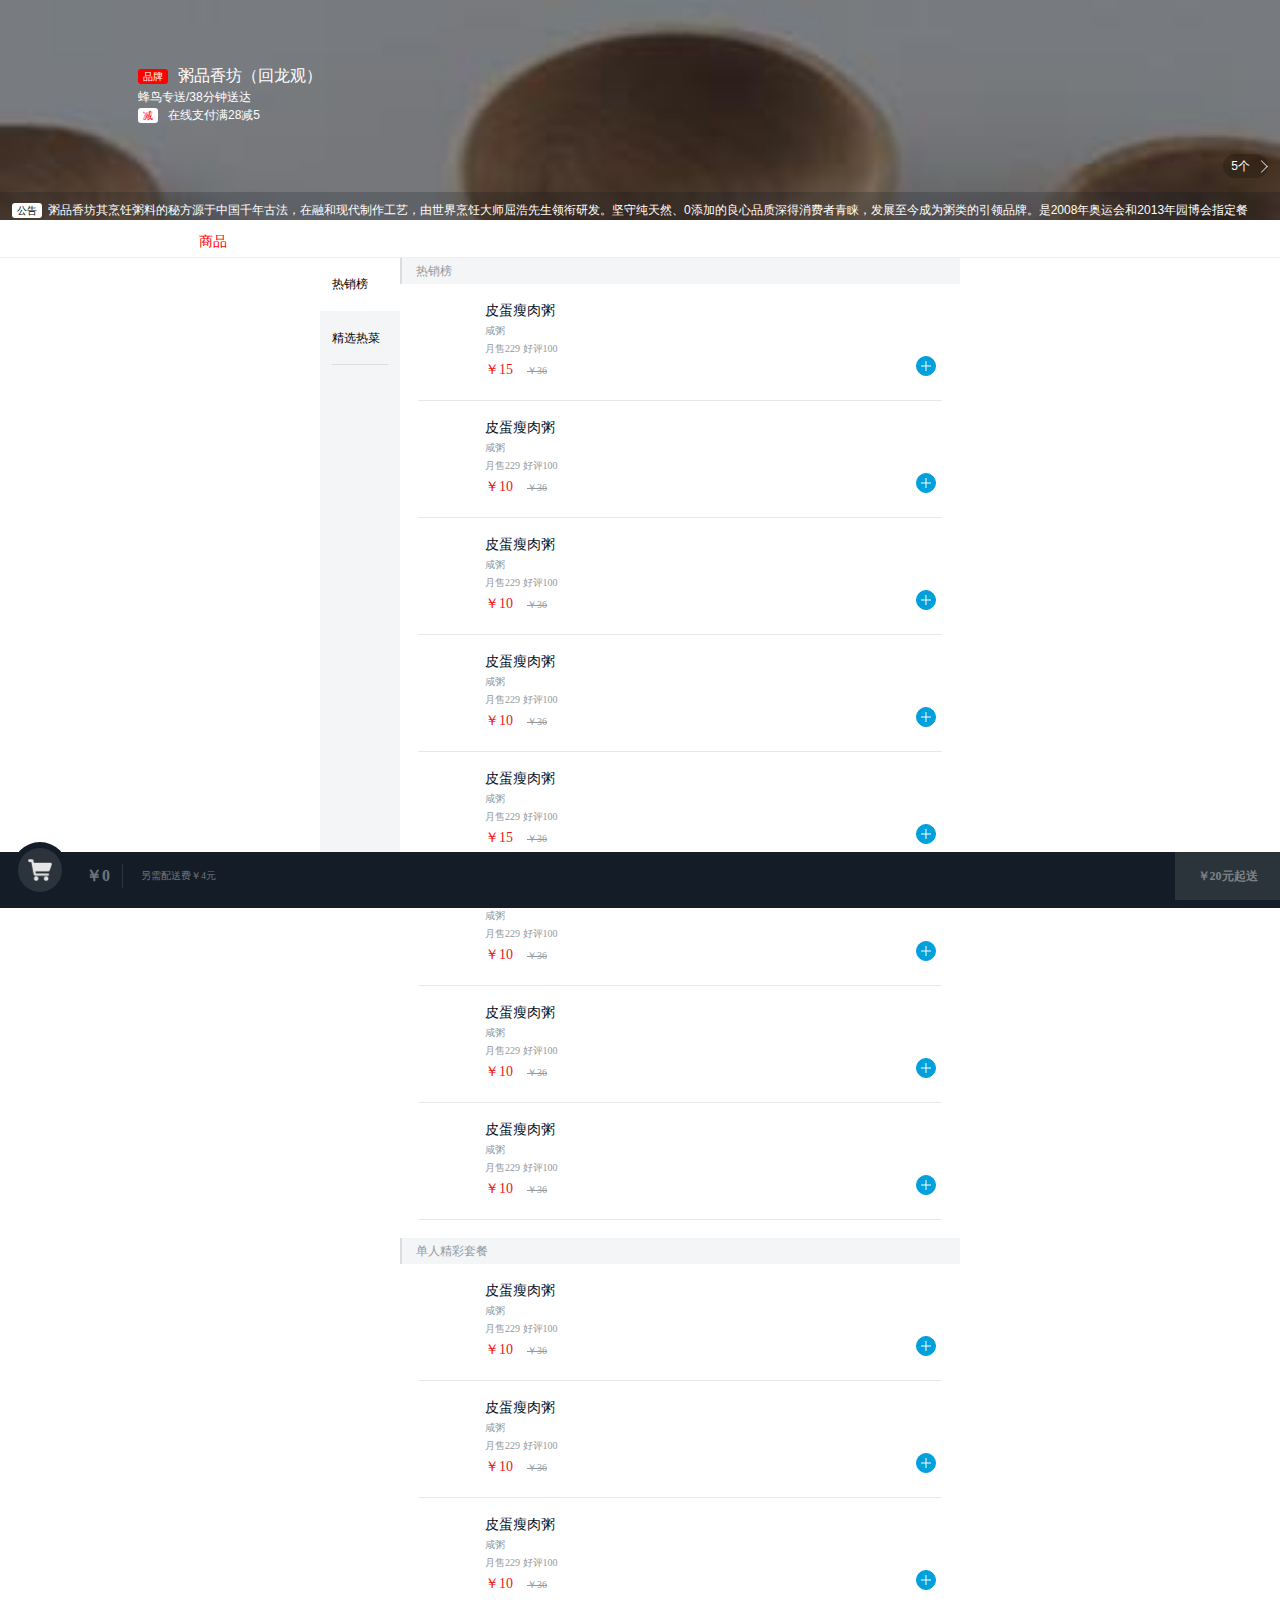
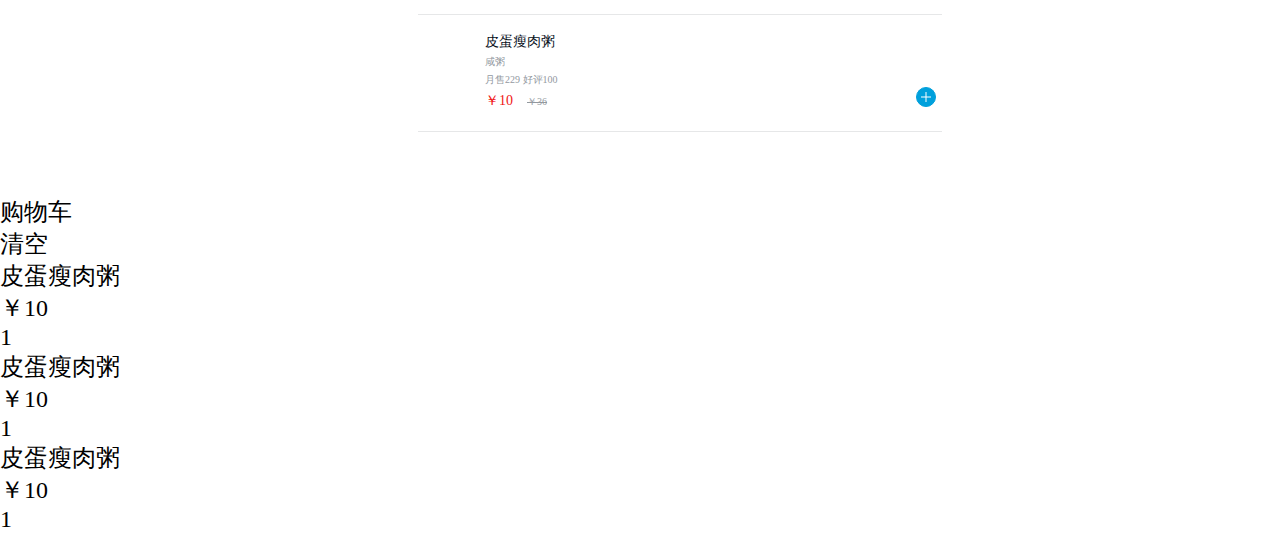
==== commit c0578f2a: "cart" ====
--- a/index.html
+++ b/index.html
@@ -152,6 +152,94 @@
 								</div>
 							</div>
 						</li>
+						<li class="food-item">
+							<div class="img"><img src="http://fuss10.elemecdn.com/c/cd/c12745ed8a5171e13b427dbc39401jpeg.jpeg?imageView2/1/w/114/h/114" alt=""></div>
+							<div class="content">
+								<h3 class="name">皮蛋瘦肉粥</h3>
+								<p class="desc">咸粥</p>
+								<div class="extra">
+									<span class="count">月售229</span>
+									<span class="count">好评100</span>
+								</div>
+								<div class="price">
+									<span class="now">￥<em>15</em></span>
+									<span class="old">￥36</span>
+								</div>
+								<div class="cartControl-wrapper">
+									<div class="cart-decrease">
+										<span class="iconfont icon-jian"></span>
+										<span class="cart-count">0</span>
+										<span class="iconfont cart-add"></span>
+									</div>
+								</div>
+							</div>
+						</li>
+						<li class="food-item">
+							<div class="img"><img src="http://fuss10.elemecdn.com/c/cd/c12745ed8a5171e13b427dbc39401jpeg.jpeg?imageView2/1/w/114/h/114" alt=""></div>
+							<div class="content">
+								<h3 class="name">皮蛋瘦肉粥</h3>
+								<p class="desc">咸粥</p>
+								<div class="extra">
+									<span class="count">月售229</span>
+									<span class="count">好评100</span>
+								</div>
+								<div class="price">
+									<span class="now">￥<em>10</em></span>
+									<span class="old">￥36</span>
+								</div>
+								<div class="cartControl-wrapper">
+									<div class="cart-decrease">
+										<span class="iconfont icon-jian"></span>
+										<span class="cart-count">0</span>
+										<span class="iconfont cart-add"></span>
+									</div>
+								</div>
+							</div>
+						</li>
+						<li class="food-item">
+							<div class="img"><img src="http://fuss10.elemecdn.com/c/cd/c12745ed8a5171e13b427dbc39401jpeg.jpeg?imageView2/1/w/114/h/114" alt=""></div>
+							<div class="content">
+								<h3 class="name">皮蛋瘦肉粥</h3>
+								<p class="desc">咸粥</p>
+								<div class="extra">
+									<span class="count">月售229</span>
+									<span class="count">好评100</span>
+								</div>
+								<div class="price">
+									<span class="now">￥<em>10</em></span>
+									<span class="old">￥36</span>
+								</div>
+								<div class="cartControl-wrapper">
+									<div class="cart-decrease">
+										<span class="iconfont icon-jian"></span>
+										<span class="cart-count">0</span>
+										<span class="iconfont cart-add"></span>
+									</div>
+								</div>
+							</div>
+						</li>
+						<li class="food-item">
+							<div class="img"><img src="http://fuss10.elemecdn.com/c/cd/c12745ed8a5171e13b427dbc39401jpeg.jpeg?imageView2/1/w/114/h/114" alt=""></div>
+							<div class="content">
+								<h3 class="name">皮蛋瘦肉粥</h3>
+								<p class="desc">咸粥</p>
+								<div class="extra">
+									<span class="count">月售229</span>
+									<span class="count">好评100</span>
+								</div>
+								<div class="price">
+									<span class="now">￥<em>10</em></span>
+									<span class="old">￥36</span>
+								</div>
+								<div class="cartControl-wrapper">
+									<div class="cart-decrease">
+										<span class="iconfont icon-jian"></span>
+										<span class="cart-count">0</span>
+										<span class="iconfont cart-add"></span>
+									</div>
+								</div>
+							</div>
+						</li>
 					</ul>
 				</li>
 				<li>
@@ -306,6 +394,50 @@
 		<p>一碗皮蛋瘦肉粥，总是我到粥店时的不二之选。香浓软滑，饱腹暖心，皮蛋的Q弹与瘦肉的滑嫩伴着粥香溢于满口，让人喝这样的一碗粥也觉得心满意足</p>
 	</div>
 </div>
+<div class="list-mask"></div>
+<div class="shopcart-list">
+	<div class="list-header">
+		<h2>购物车</h2>
+		<span class="empty">清空</span>
+	</div>
+	<div class="list-content">
+		<ul>
+			<li>
+				<span class="name">皮蛋瘦肉粥</span>
+				<div class="price"><span>￥<em>10</em></span></div>
+				<div class="cartControl-wrapper">
+					<div class="cart-decrease">
+						<span class="iconfont icon-jian"></span>
+						<span class="cart-count">1</span>
+						<span class="iconfont cart-add"></span>
+					</div>
+				</div>
+			</li>
+			<li>
+				<span class="name">皮蛋瘦肉粥</span>
+				<div class="price"><span>￥<em>10</em></span></div>
+				<div class="cartControl-wrapper">
+					<div class="cart-decrease">
+						<span class="iconfont icon-jian"></span>
+						<span class="cart-count">1</span>
+						<span class="iconfont cart-add"></span>
+					</div>
+				</div>
+			</li>
+			<li>
+				<span class="name">皮蛋瘦肉粥</span>
+				<div class="price"><span>￥<em>10</em></span></div>
+				<div class="cartControl-wrapper">
+					<div class="cart-decrease">
+						<span class="iconfont icon-jian"></span>
+						<span class="cart-count">1</span>
+						<span class="iconfont cart-add"></span>
+					</div>
+				</div>
+			</li>
+		</ul>
+	</div>
+</div>
 <script src="plugins/jquery-3.1.0.min.js"></script>
 <script>
 	$(document).ready(function(){
@@ -318,9 +450,21 @@
 		$(".menu-wrapper ul li").on("click",function(){
 			$(this).addClass("current").siblings().removeClass("current");
 			$(".foods-wrapper>ul>li").eq($(this).index()).offset().top;
-			var pos=$(".foods-wrapper>ul>li").eq($(this).index()).offset().top-listH;
+			var pos=$(".foods-wrapper>ul>li").eq($(this).index()).offset().top-listH+1;
 			$("html,body").animate({scrollTop: pos}, 1000);
 			return false;
+		});
+		//右边滚动
+		$(window).scroll(function(){
+			var sctop=$(this).scrollTop();
+			$(".foods-wrapper>ul>li").each(function(index,element){
+				var park=$(this).offset().top-sctop;
+				if(park<listH && park>=0){
+				    $(".menu-wrapper ul li").removeClass('current');
+				    var inde=$(this).index();
+				    $(".menu-wrapper ul li:eq("+inde+")").addClass('current');
+			    }
+			});
 		});
 		//点击详情
 		$(".supports-count,.bulletin-wrapper").on("click",function(){
@@ -378,6 +522,16 @@
 		$(".detail-info .content .buy").on("click",function(){
 			$(this).hide();
 			$(this).prev().show();
+
+			//切换添加1
+			cartCount=$(this).prev().find(".cart-count").text();
+			cartCount++;
+			if(cartCount>0){
+				$(this).prev().find(".cart-count").css("display","inline-block");
+				$(this).prev().find(".cart-count").prev().css("display","inline-block");
+			}
+			$(this).prev().find(".cart-count").text(cartCount);
+			infoCount();
 		});
 		$(".detail-info .icon-jian").on("click",function(){
 			if(cartCount==0){
@@ -388,6 +542,30 @@
 		});
 		$(".detail-info .cart-add").on("click",function(){
 			infoCount();
+		});
+
+
+		//列表+-
+		$(".shopcart-list .icon-jian").on("click",function(){
+			if(cartCount==0){
+				$(this).parent().parent().parent().remove();
+			}
+			if($(".shopcart-list .list-content ul li").length==0){
+				$(".shopcart-list").hide();
+				$(".list-mask").hide();
+			}
+			shopcartCount();
+		});
+		$(".shopcart-list .cart-add").on("click",function(){
+			shopcartCount();
+		});
+		$(".shopCart .content-left").on("click",function(){
+			$(".shopcart-list").show();
+			$(".list-mask").show();
+		});
+		$(".shopcart-list .empty,.list-mask").on("click",function(){
+			$(".shopcart-list").hide();
+			$(".list-mask").hide();
 		});
 		
 
@@ -450,6 +628,36 @@
 				$(".shopCart .logo").removeClass("active");
 			}
 		}
+
+		function shopcartCount(){
+			numAll = 0;
+			moneyAll = 0;
+			jianAll=$(".shopCart .pay em").text();
+			$(".shopcart-list .cart-count").each(function(index,element){   	    
+				numAll += parseInt($(element).text()); 
+				moneyAll += parseInt($(element).text()*$(this).parents(".cartControl-wrapper").prev().find("span em").text())
+			});
+			$(".shopCart .num").text(numAll);
+			$(".shopCart .price em").text(moneyAll);
+            
+            jAll=jianAll-moneyAll;
+			if(jianAll>moneyAll && moneyAll!=0){	
+				$(".shopCart .pay em").text(jAll);
+				$(".shopCart .pay").removeClass("enough").html("还差￥<em>"+jAll+"</em>元起送");
+			}else if(jianAll<moneyAll){
+				$(".shopCart .pay").addClass("enough").html("去结算");
+			}else if(moneyAll==0){
+				$(".shopCart .pay").removeClass("enough").html("￥<em>20</em>元起送");
+			}
+
+			if(numAll>0){
+				$(".shopCart .num").show();
+				$(".shopCart .logo").addClass("active");
+			}else{
+				$(".shopCart .num").hide();
+				$(".shopCart .logo").removeClass("active");
+			}
+		}
 		
 	});
 </script>
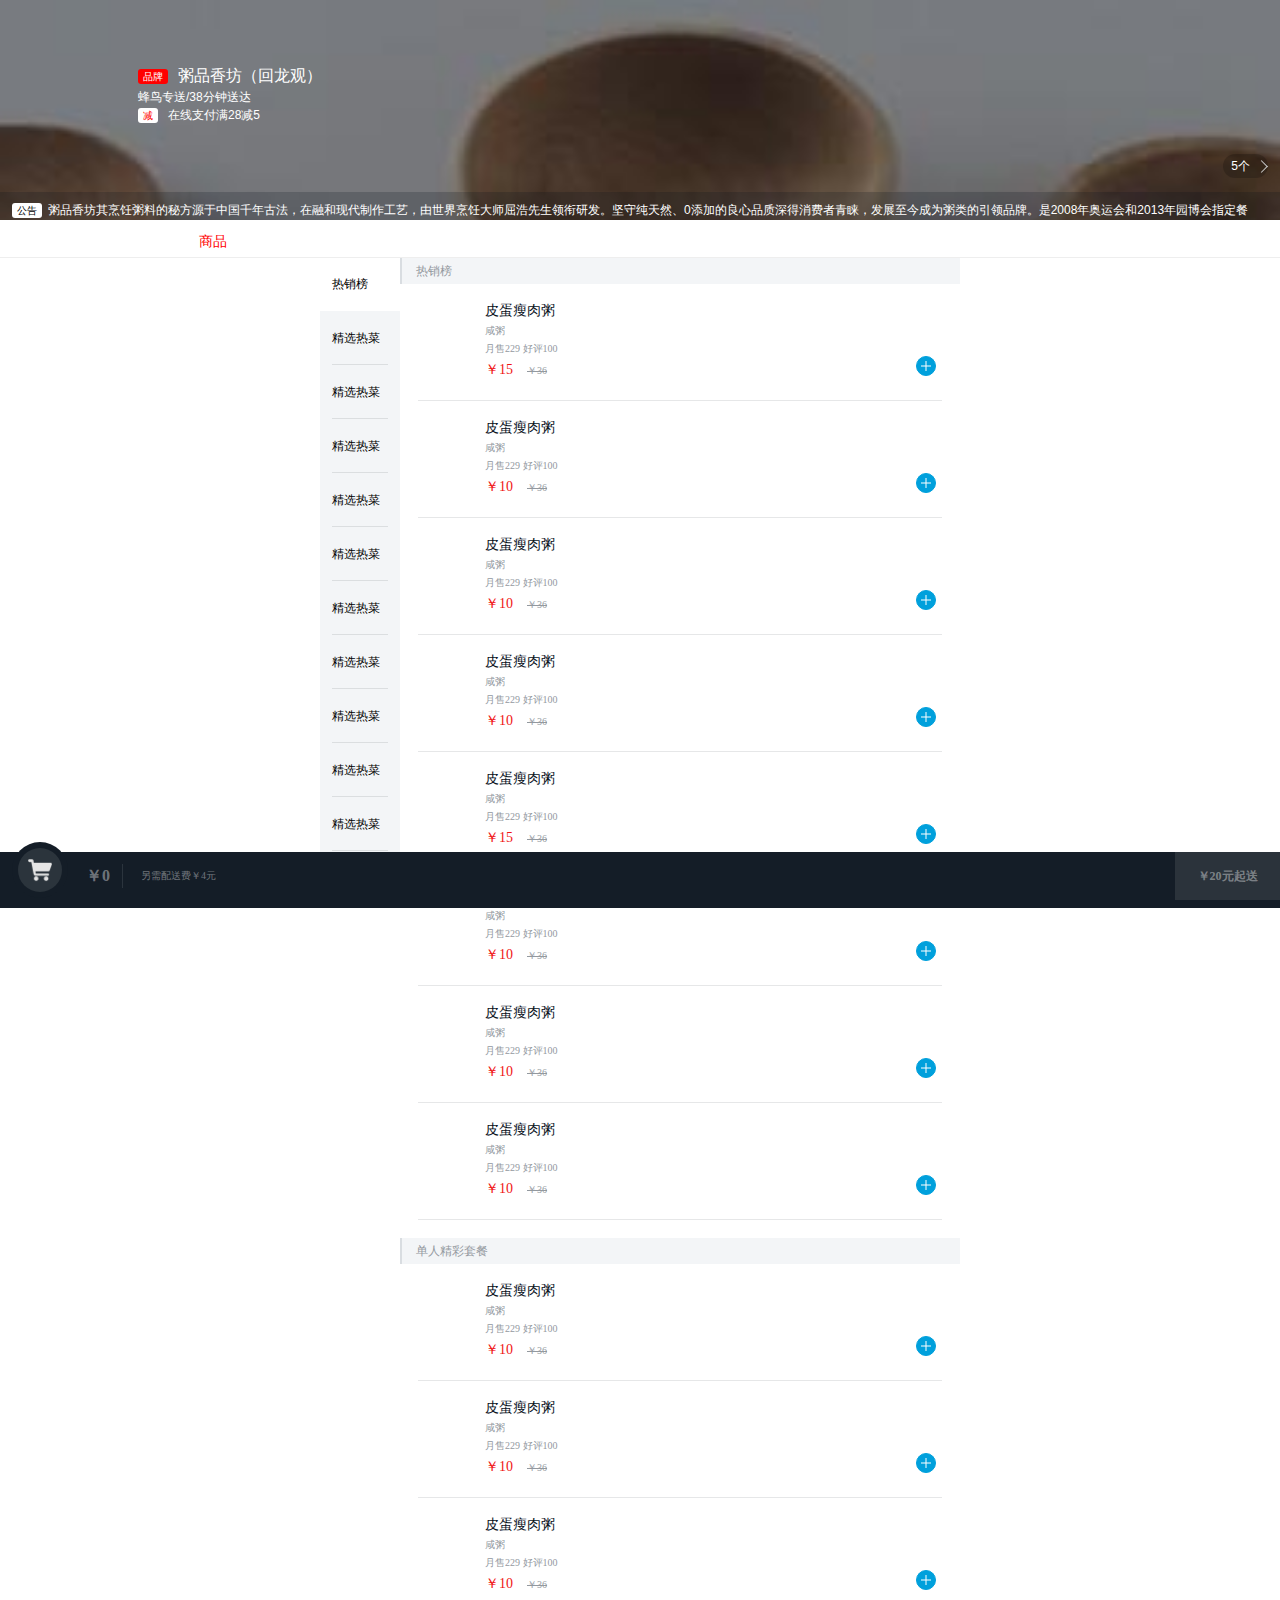
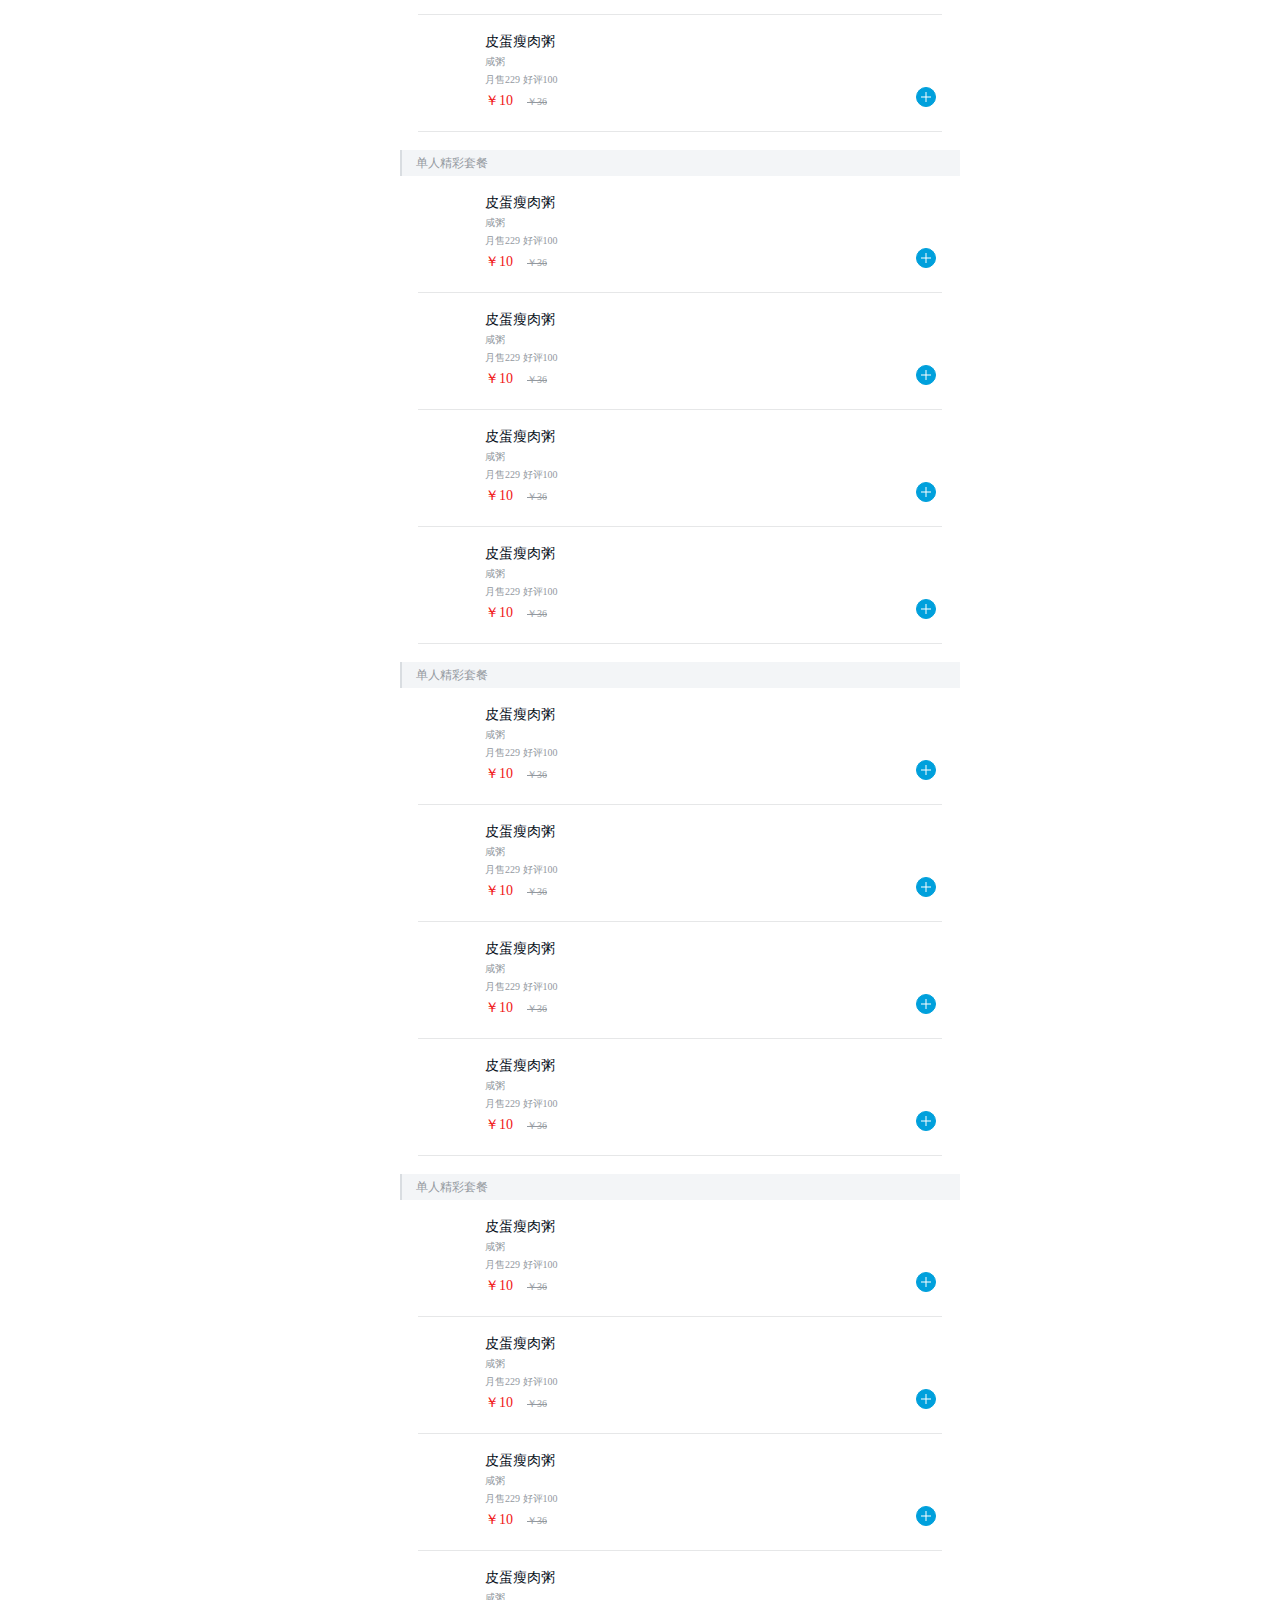
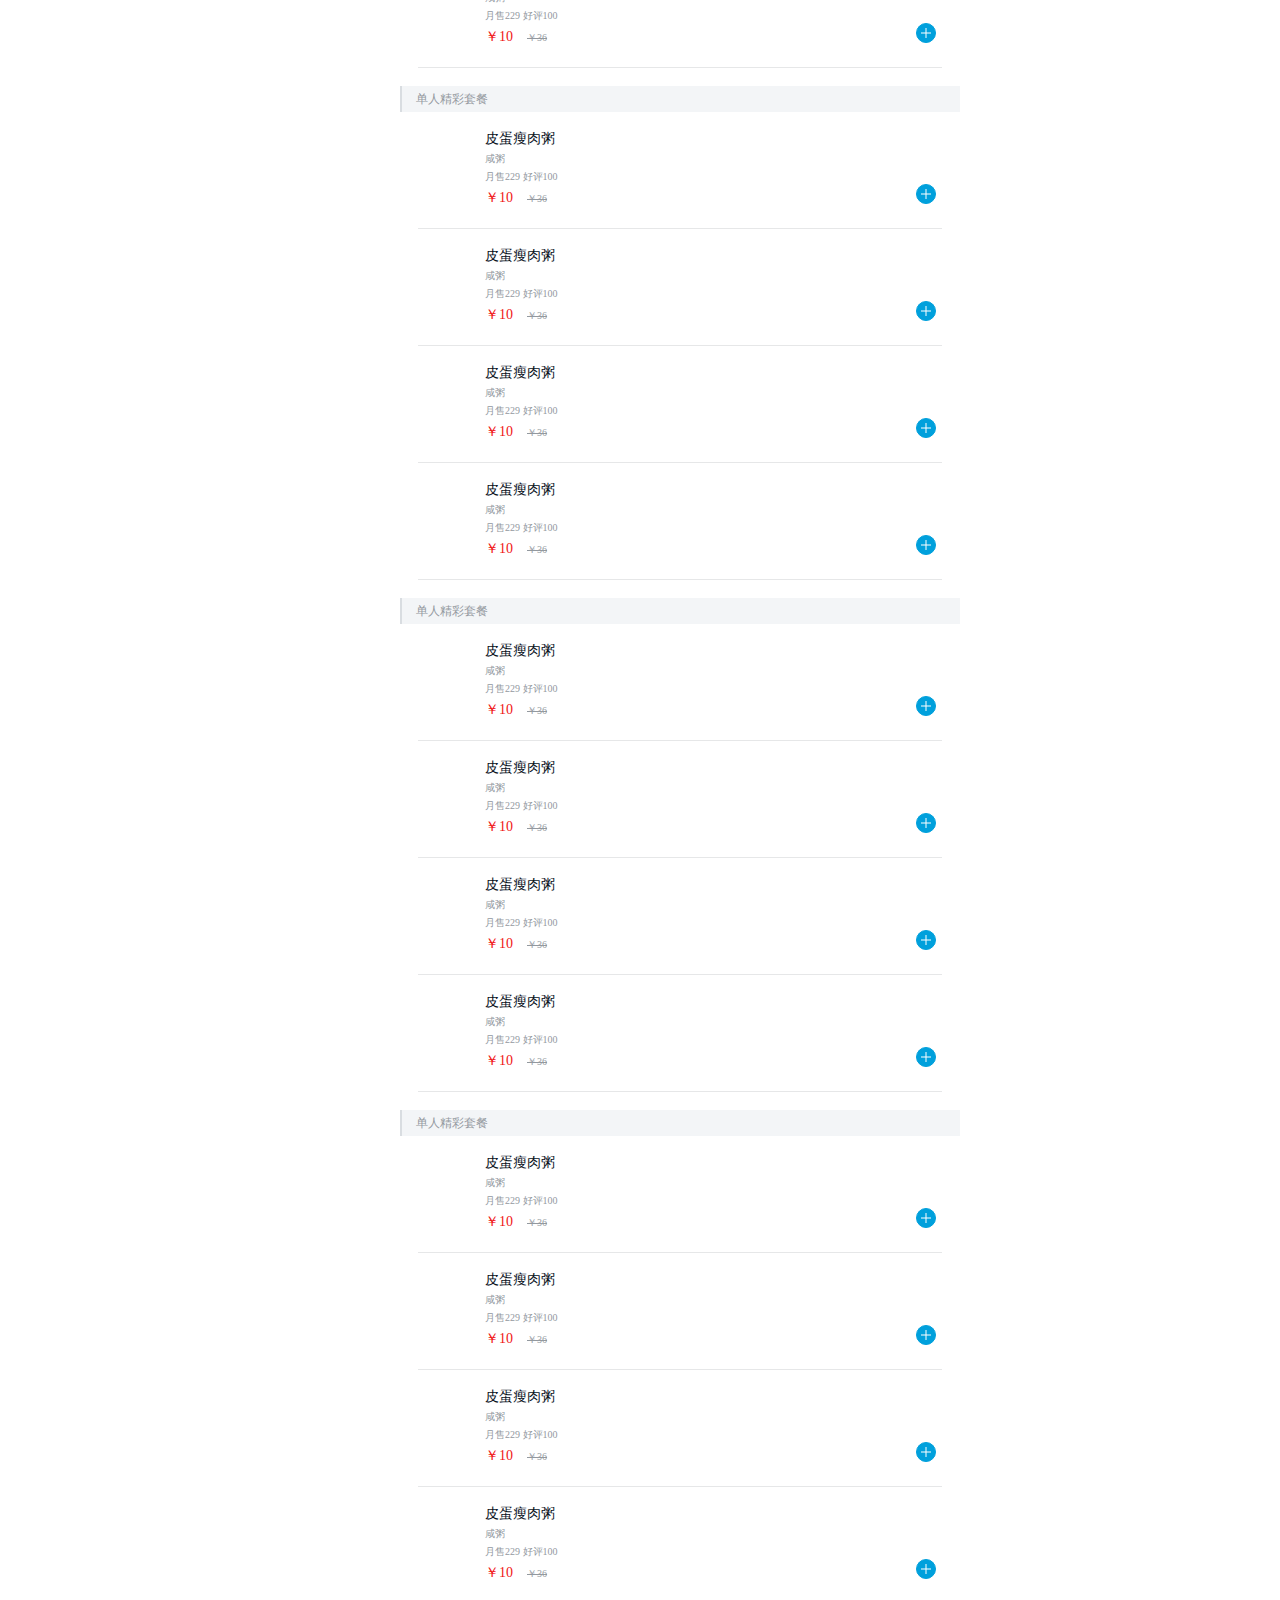
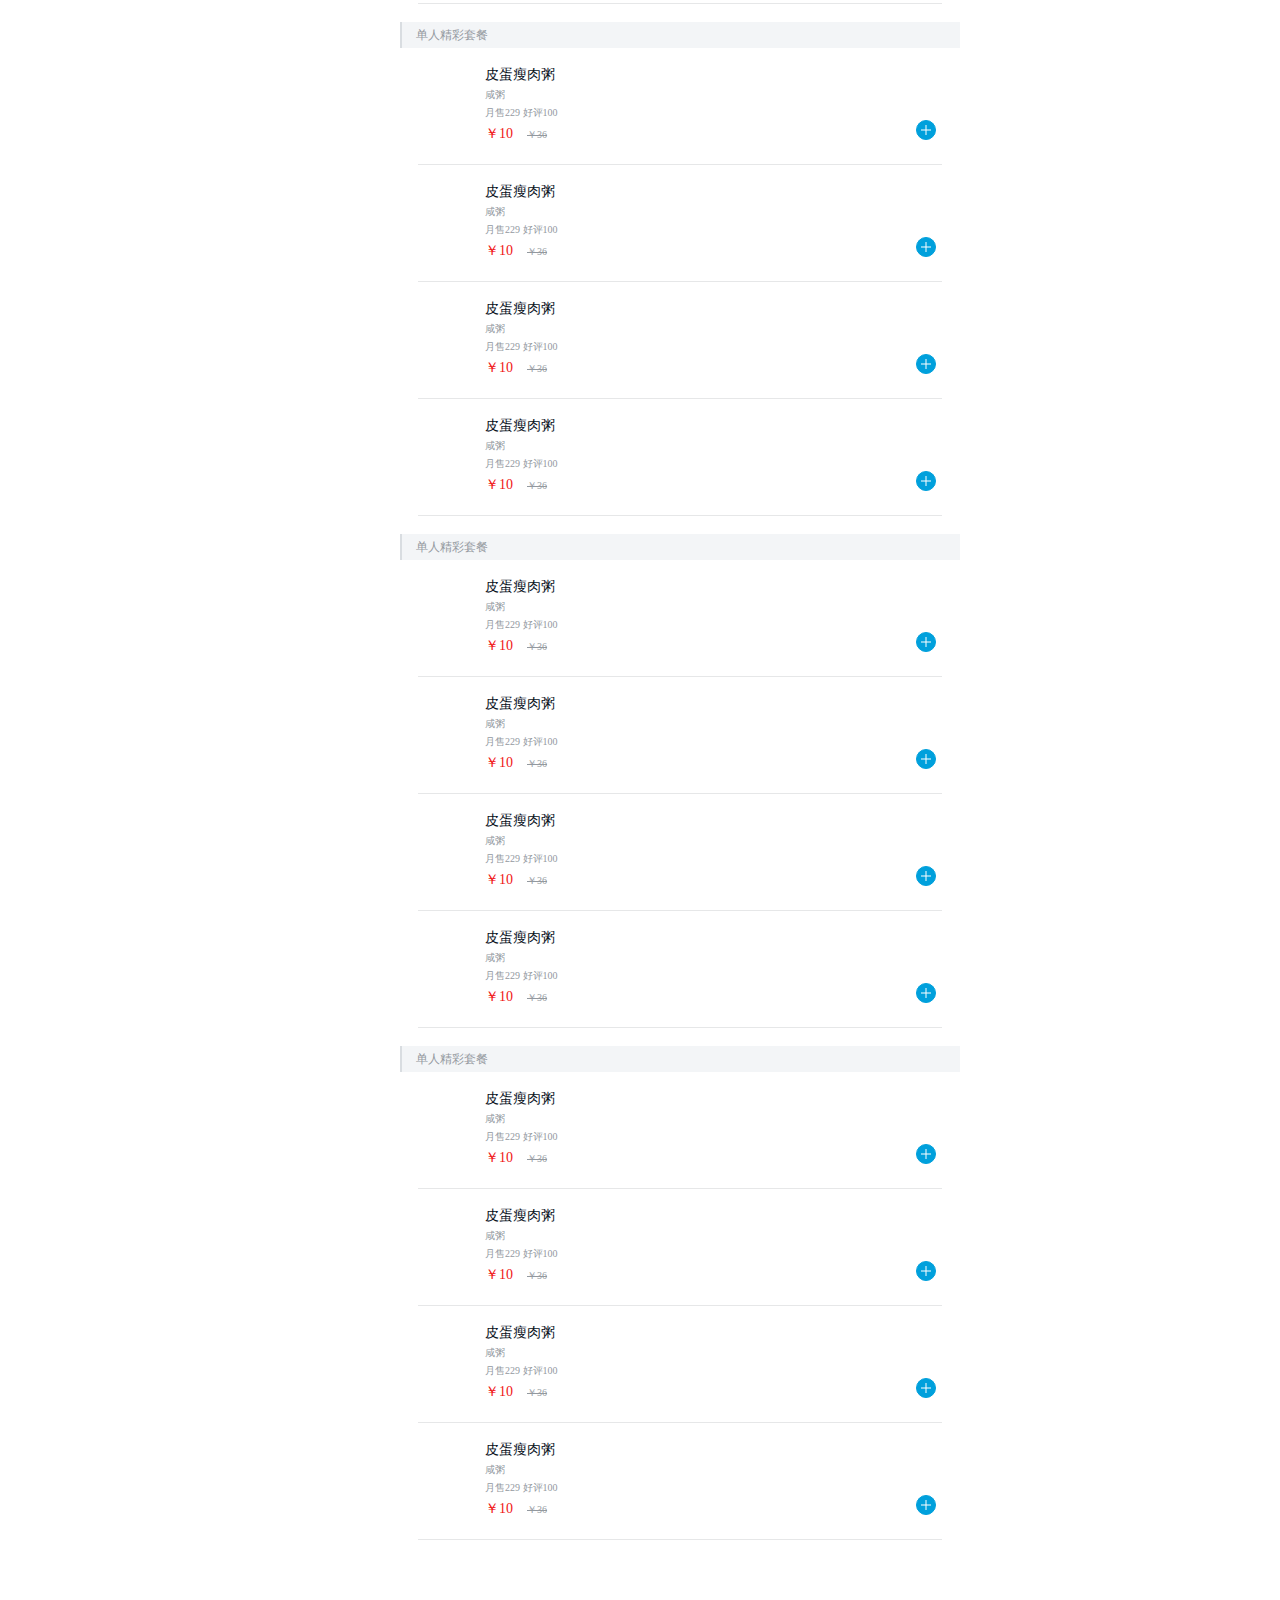
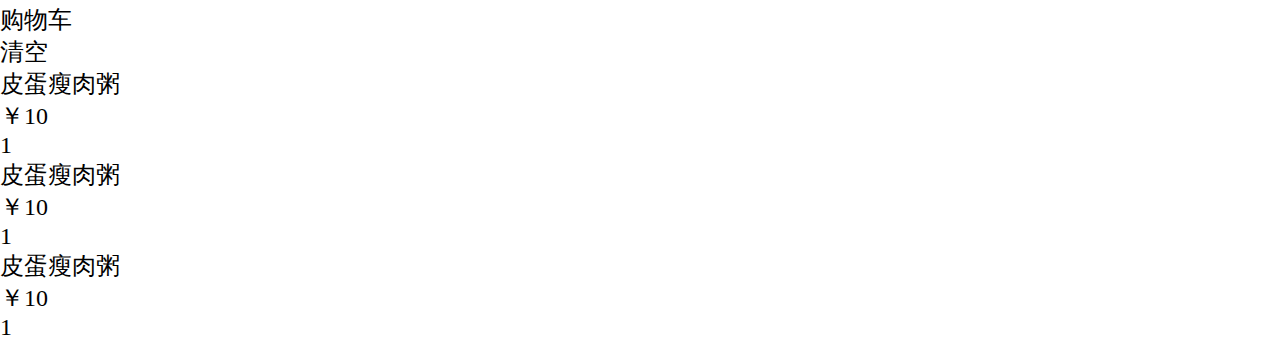
==== commit 3d19f751: "cart" ====
--- a/index.html
+++ b/index.html
@@ -57,6 +57,60 @@
 						精选热菜
 					</span>
 				</li>
+				<li>
+					<span class="text">
+						<span class="icon"></span>
+						精选热菜
+					</span>
+				</li>
+				<li>
+					<span class="text">
+						<span class="icon"></span>
+						精选热菜
+					</span>
+				</li>
+				<li>
+					<span class="text">
+						<span class="icon"></span>
+						精选热菜
+					</span>
+				</li>
+				<li>
+					<span class="text">
+						<span class="icon"></span>
+						精选热菜
+					</span>
+				</li>
+				<li>
+					<span class="text">
+						<span class="icon"></span>
+						精选热菜
+					</span>
+				</li>
+				<li>
+					<span class="text">
+						<span class="icon"></span>
+						精选热菜
+					</span>
+				</li>
+				<li>
+					<span class="text">
+						<span class="icon"></span>
+						精选热菜
+					</span>
+				</li>
+				<li>
+					<span class="text">
+						<span class="icon"></span>
+						精选热菜
+					</span>
+				</li>
+				<li>
+					<span class="text">
+						<span class="icon"></span>
+						精选热菜
+					</span>
+				</li>
 			</ul>
 		</div>
 		<div class="foods-wrapper">
@@ -163,6 +217,843 @@
 								</div>
 								<div class="price">
 									<span class="now">￥<em>15</em></span>
+									<span class="old">￥36</span>
+								</div>
+								<div class="cartControl-wrapper">
+									<div class="cart-decrease">
+										<span class="iconfont icon-jian"></span>
+										<span class="cart-count">0</span>
+										<span class="iconfont cart-add"></span>
+									</div>
+								</div>
+							</div>
+						</li>
+						<li class="food-item">
+							<div class="img"><img src="http://fuss10.elemecdn.com/c/cd/c12745ed8a5171e13b427dbc39401jpeg.jpeg?imageView2/1/w/114/h/114" alt=""></div>
+							<div class="content">
+								<h3 class="name">皮蛋瘦肉粥</h3>
+								<p class="desc">咸粥</p>
+								<div class="extra">
+									<span class="count">月售229</span>
+									<span class="count">好评100</span>
+								</div>
+								<div class="price">
+									<span class="now">￥<em>10</em></span>
+									<span class="old">￥36</span>
+								</div>
+								<div class="cartControl-wrapper">
+									<div class="cart-decrease">
+										<span class="iconfont icon-jian"></span>
+										<span class="cart-count">0</span>
+										<span class="iconfont cart-add"></span>
+									</div>
+								</div>
+							</div>
+						</li>
+						<li class="food-item">
+							<div class="img"><img src="http://fuss10.elemecdn.com/c/cd/c12745ed8a5171e13b427dbc39401jpeg.jpeg?imageView2/1/w/114/h/114" alt=""></div>
+							<div class="content">
+								<h3 class="name">皮蛋瘦肉粥</h3>
+								<p class="desc">咸粥</p>
+								<div class="extra">
+									<span class="count">月售229</span>
+									<span class="count">好评100</span>
+								</div>
+								<div class="price">
+									<span class="now">￥<em>10</em></span>
+									<span class="old">￥36</span>
+								</div>
+								<div class="cartControl-wrapper">
+									<div class="cart-decrease">
+										<span class="iconfont icon-jian"></span>
+										<span class="cart-count">0</span>
+										<span class="iconfont cart-add"></span>
+									</div>
+								</div>
+							</div>
+						</li>
+						<li class="food-item">
+							<div class="img"><img src="http://fuss10.elemecdn.com/c/cd/c12745ed8a5171e13b427dbc39401jpeg.jpeg?imageView2/1/w/114/h/114" alt=""></div>
+							<div class="content">
+								<h3 class="name">皮蛋瘦肉粥</h3>
+								<p class="desc">咸粥</p>
+								<div class="extra">
+									<span class="count">月售229</span>
+									<span class="count">好评100</span>
+								</div>
+								<div class="price">
+									<span class="now">￥<em>10</em></span>
+									<span class="old">￥36</span>
+								</div>
+								<div class="cartControl-wrapper">
+									<div class="cart-decrease">
+										<span class="iconfont icon-jian"></span>
+										<span class="cart-count">0</span>
+										<span class="iconfont cart-add"></span>
+									</div>
+								</div>
+							</div>
+						</li>
+					</ul>
+				</li>
+				<li>
+					<h2 class="title">单人精彩套餐</h2>
+					<ul>
+						<li class="food-item">
+							<div class="img"><img src="http://fuss10.elemecdn.com/c/cd/c12745ed8a5171e13b427dbc39401jpeg.jpeg?imageView2/1/w/114/h/114" alt=""></div>
+							<div class="content">
+								<h3 class="name">皮蛋瘦肉粥</h3>
+								<p class="desc">咸粥</p>
+								<div class="extra">
+									<span class="count">月售229</span>
+									<span class="count">好评100</span>
+								</div>
+								<div class="price">
+									<span class="now">￥<em>10</em></span>
+									<span class="old">￥36</span>
+								</div>
+								<div class="cartControl-wrapper">
+									<div class="cart-decrease">
+										<span class="iconfont icon-jian"></span>
+										<span class="cart-count">0</span>
+										<span class="iconfont cart-add"></span>
+									</div>
+								</div>
+							</div>
+						</li>
+						<li class="food-item">
+							<div class="img"><img src="http://fuss10.elemecdn.com/c/cd/c12745ed8a5171e13b427dbc39401jpeg.jpeg?imageView2/1/w/114/h/114" alt=""></div>
+							<div class="content">
+								<h3 class="name">皮蛋瘦肉粥</h3>
+								<p class="desc">咸粥</p>
+								<div class="extra">
+									<span class="count">月售229</span>
+									<span class="count">好评100</span>
+								</div>
+								<div class="price">
+									<span class="now">￥<em>10</em></span>
+									<span class="old">￥36</span>
+								</div>
+								<div class="cartControl-wrapper">
+									<div class="cart-decrease">
+										<span class="iconfont icon-jian"></span>
+										<span class="cart-count">0</span>
+										<span class="iconfont cart-add"></span>
+									</div>
+								</div>
+							</div>
+						</li>
+						<li class="food-item">
+							<div class="img"><img src="http://fuss10.elemecdn.com/c/cd/c12745ed8a5171e13b427dbc39401jpeg.jpeg?imageView2/1/w/114/h/114" alt=""></div>
+							<div class="content">
+								<h3 class="name">皮蛋瘦肉粥</h3>
+								<p class="desc">咸粥</p>
+								<div class="extra">
+									<span class="count">月售229</span>
+									<span class="count">好评100</span>
+								</div>
+								<div class="price">
+									<span class="now">￥<em>10</em></span>
+									<span class="old">￥36</span>
+								</div>
+								<div class="cartControl-wrapper">
+									<div class="cart-decrease">
+										<span class="iconfont icon-jian"></span>
+										<span class="cart-count">0</span>
+										<span class="iconfont cart-add"></span>
+									</div>
+								</div>
+							</div>
+						</li>
+						<li class="food-item">
+							<div class="img"><img src="http://fuss10.elemecdn.com/c/cd/c12745ed8a5171e13b427dbc39401jpeg.jpeg?imageView2/1/w/114/h/114" alt=""></div>
+							<div class="content">
+								<h3 class="name">皮蛋瘦肉粥</h3>
+								<p class="desc">咸粥</p>
+								<div class="extra">
+									<span class="count">月售229</span>
+									<span class="count">好评100</span>
+								</div>
+								<div class="price">
+									<span class="now">￥<em>10</em></span>
+									<span class="old">￥36</span>
+								</div>
+								<div class="cartControl-wrapper">
+									<div class="cart-decrease">
+										<span class="iconfont icon-jian"></span>
+										<span class="cart-count">0</span>
+										<span class="iconfont cart-add"></span>
+									</div>
+								</div>
+							</div>
+						</li>
+					</ul>
+				</li>
+				<li>
+					<h2 class="title">单人精彩套餐</h2>
+					<ul>
+						<li class="food-item">
+							<div class="img"><img src="http://fuss10.elemecdn.com/c/cd/c12745ed8a5171e13b427dbc39401jpeg.jpeg?imageView2/1/w/114/h/114" alt=""></div>
+							<div class="content">
+								<h3 class="name">皮蛋瘦肉粥</h3>
+								<p class="desc">咸粥</p>
+								<div class="extra">
+									<span class="count">月售229</span>
+									<span class="count">好评100</span>
+								</div>
+								<div class="price">
+									<span class="now">￥<em>10</em></span>
+									<span class="old">￥36</span>
+								</div>
+								<div class="cartControl-wrapper">
+									<div class="cart-decrease">
+										<span class="iconfont icon-jian"></span>
+										<span class="cart-count">0</span>
+										<span class="iconfont cart-add"></span>
+									</div>
+								</div>
+							</div>
+						</li>
+						<li class="food-item">
+							<div class="img"><img src="http://fuss10.elemecdn.com/c/cd/c12745ed8a5171e13b427dbc39401jpeg.jpeg?imageView2/1/w/114/h/114" alt=""></div>
+							<div class="content">
+								<h3 class="name">皮蛋瘦肉粥</h3>
+								<p class="desc">咸粥</p>
+								<div class="extra">
+									<span class="count">月售229</span>
+									<span class="count">好评100</span>
+								</div>
+								<div class="price">
+									<span class="now">￥<em>10</em></span>
+									<span class="old">￥36</span>
+								</div>
+								<div class="cartControl-wrapper">
+									<div class="cart-decrease">
+										<span class="iconfont icon-jian"></span>
+										<span class="cart-count">0</span>
+										<span class="iconfont cart-add"></span>
+									</div>
+								</div>
+							</div>
+						</li>
+						<li class="food-item">
+							<div class="img"><img src="http://fuss10.elemecdn.com/c/cd/c12745ed8a5171e13b427dbc39401jpeg.jpeg?imageView2/1/w/114/h/114" alt=""></div>
+							<div class="content">
+								<h3 class="name">皮蛋瘦肉粥</h3>
+								<p class="desc">咸粥</p>
+								<div class="extra">
+									<span class="count">月售229</span>
+									<span class="count">好评100</span>
+								</div>
+								<div class="price">
+									<span class="now">￥<em>10</em></span>
+									<span class="old">￥36</span>
+								</div>
+								<div class="cartControl-wrapper">
+									<div class="cart-decrease">
+										<span class="iconfont icon-jian"></span>
+										<span class="cart-count">0</span>
+										<span class="iconfont cart-add"></span>
+									</div>
+								</div>
+							</div>
+						</li>
+						<li class="food-item">
+							<div class="img"><img src="http://fuss10.elemecdn.com/c/cd/c12745ed8a5171e13b427dbc39401jpeg.jpeg?imageView2/1/w/114/h/114" alt=""></div>
+							<div class="content">
+								<h3 class="name">皮蛋瘦肉粥</h3>
+								<p class="desc">咸粥</p>
+								<div class="extra">
+									<span class="count">月售229</span>
+									<span class="count">好评100</span>
+								</div>
+								<div class="price">
+									<span class="now">￥<em>10</em></span>
+									<span class="old">￥36</span>
+								</div>
+								<div class="cartControl-wrapper">
+									<div class="cart-decrease">
+										<span class="iconfont icon-jian"></span>
+										<span class="cart-count">0</span>
+										<span class="iconfont cart-add"></span>
+									</div>
+								</div>
+							</div>
+						</li>
+					</ul>
+				</li>
+				<li>
+					<h2 class="title">单人精彩套餐</h2>
+					<ul>
+						<li class="food-item">
+							<div class="img"><img src="http://fuss10.elemecdn.com/c/cd/c12745ed8a5171e13b427dbc39401jpeg.jpeg?imageView2/1/w/114/h/114" alt=""></div>
+							<div class="content">
+								<h3 class="name">皮蛋瘦肉粥</h3>
+								<p class="desc">咸粥</p>
+								<div class="extra">
+									<span class="count">月售229</span>
+									<span class="count">好评100</span>
+								</div>
+								<div class="price">
+									<span class="now">￥<em>10</em></span>
+									<span class="old">￥36</span>
+								</div>
+								<div class="cartControl-wrapper">
+									<div class="cart-decrease">
+										<span class="iconfont icon-jian"></span>
+										<span class="cart-count">0</span>
+										<span class="iconfont cart-add"></span>
+									</div>
+								</div>
+							</div>
+						</li>
+						<li class="food-item">
+							<div class="img"><img src="http://fuss10.elemecdn.com/c/cd/c12745ed8a5171e13b427dbc39401jpeg.jpeg?imageView2/1/w/114/h/114" alt=""></div>
+							<div class="content">
+								<h3 class="name">皮蛋瘦肉粥</h3>
+								<p class="desc">咸粥</p>
+								<div class="extra">
+									<span class="count">月售229</span>
+									<span class="count">好评100</span>
+								</div>
+								<div class="price">
+									<span class="now">￥<em>10</em></span>
+									<span class="old">￥36</span>
+								</div>
+								<div class="cartControl-wrapper">
+									<div class="cart-decrease">
+										<span class="iconfont icon-jian"></span>
+										<span class="cart-count">0</span>
+										<span class="iconfont cart-add"></span>
+									</div>
+								</div>
+							</div>
+						</li>
+						<li class="food-item">
+							<div class="img"><img src="http://fuss10.elemecdn.com/c/cd/c12745ed8a5171e13b427dbc39401jpeg.jpeg?imageView2/1/w/114/h/114" alt=""></div>
+							<div class="content">
+								<h3 class="name">皮蛋瘦肉粥</h3>
+								<p class="desc">咸粥</p>
+								<div class="extra">
+									<span class="count">月售229</span>
+									<span class="count">好评100</span>
+								</div>
+								<div class="price">
+									<span class="now">￥<em>10</em></span>
+									<span class="old">￥36</span>
+								</div>
+								<div class="cartControl-wrapper">
+									<div class="cart-decrease">
+										<span class="iconfont icon-jian"></span>
+										<span class="cart-count">0</span>
+										<span class="iconfont cart-add"></span>
+									</div>
+								</div>
+							</div>
+						</li>
+						<li class="food-item">
+							<div class="img"><img src="http://fuss10.elemecdn.com/c/cd/c12745ed8a5171e13b427dbc39401jpeg.jpeg?imageView2/1/w/114/h/114" alt=""></div>
+							<div class="content">
+								<h3 class="name">皮蛋瘦肉粥</h3>
+								<p class="desc">咸粥</p>
+								<div class="extra">
+									<span class="count">月售229</span>
+									<span class="count">好评100</span>
+								</div>
+								<div class="price">
+									<span class="now">￥<em>10</em></span>
+									<span class="old">￥36</span>
+								</div>
+								<div class="cartControl-wrapper">
+									<div class="cart-decrease">
+										<span class="iconfont icon-jian"></span>
+										<span class="cart-count">0</span>
+										<span class="iconfont cart-add"></span>
+									</div>
+								</div>
+							</div>
+						</li>
+					</ul>
+				</li>
+				<li>
+					<h2 class="title">单人精彩套餐</h2>
+					<ul>
+						<li class="food-item">
+							<div class="img"><img src="http://fuss10.elemecdn.com/c/cd/c12745ed8a5171e13b427dbc39401jpeg.jpeg?imageView2/1/w/114/h/114" alt=""></div>
+							<div class="content">
+								<h3 class="name">皮蛋瘦肉粥</h3>
+								<p class="desc">咸粥</p>
+								<div class="extra">
+									<span class="count">月售229</span>
+									<span class="count">好评100</span>
+								</div>
+								<div class="price">
+									<span class="now">￥<em>10</em></span>
+									<span class="old">￥36</span>
+								</div>
+								<div class="cartControl-wrapper">
+									<div class="cart-decrease">
+										<span class="iconfont icon-jian"></span>
+										<span class="cart-count">0</span>
+										<span class="iconfont cart-add"></span>
+									</div>
+								</div>
+							</div>
+						</li>
+						<li class="food-item">
+							<div class="img"><img src="http://fuss10.elemecdn.com/c/cd/c12745ed8a5171e13b427dbc39401jpeg.jpeg?imageView2/1/w/114/h/114" alt=""></div>
+							<div class="content">
+								<h3 class="name">皮蛋瘦肉粥</h3>
+								<p class="desc">咸粥</p>
+								<div class="extra">
+									<span class="count">月售229</span>
+									<span class="count">好评100</span>
+								</div>
+								<div class="price">
+									<span class="now">￥<em>10</em></span>
+									<span class="old">￥36</span>
+								</div>
+								<div class="cartControl-wrapper">
+									<div class="cart-decrease">
+										<span class="iconfont icon-jian"></span>
+										<span class="cart-count">0</span>
+										<span class="iconfont cart-add"></span>
+									</div>
+								</div>
+							</div>
+						</li>
+						<li class="food-item">
+							<div class="img"><img src="http://fuss10.elemecdn.com/c/cd/c12745ed8a5171e13b427dbc39401jpeg.jpeg?imageView2/1/w/114/h/114" alt=""></div>
+							<div class="content">
+								<h3 class="name">皮蛋瘦肉粥</h3>
+								<p class="desc">咸粥</p>
+								<div class="extra">
+									<span class="count">月售229</span>
+									<span class="count">好评100</span>
+								</div>
+								<div class="price">
+									<span class="now">￥<em>10</em></span>
+									<span class="old">￥36</span>
+								</div>
+								<div class="cartControl-wrapper">
+									<div class="cart-decrease">
+										<span class="iconfont icon-jian"></span>
+										<span class="cart-count">0</span>
+										<span class="iconfont cart-add"></span>
+									</div>
+								</div>
+							</div>
+						</li>
+						<li class="food-item">
+							<div class="img"><img src="http://fuss10.elemecdn.com/c/cd/c12745ed8a5171e13b427dbc39401jpeg.jpeg?imageView2/1/w/114/h/114" alt=""></div>
+							<div class="content">
+								<h3 class="name">皮蛋瘦肉粥</h3>
+								<p class="desc">咸粥</p>
+								<div class="extra">
+									<span class="count">月售229</span>
+									<span class="count">好评100</span>
+								</div>
+								<div class="price">
+									<span class="now">￥<em>10</em></span>
+									<span class="old">￥36</span>
+								</div>
+								<div class="cartControl-wrapper">
+									<div class="cart-decrease">
+										<span class="iconfont icon-jian"></span>
+										<span class="cart-count">0</span>
+										<span class="iconfont cart-add"></span>
+									</div>
+								</div>
+							</div>
+						</li>
+					</ul>
+				</li>
+				<li>
+					<h2 class="title">单人精彩套餐</h2>
+					<ul>
+						<li class="food-item">
+							<div class="img"><img src="http://fuss10.elemecdn.com/c/cd/c12745ed8a5171e13b427dbc39401jpeg.jpeg?imageView2/1/w/114/h/114" alt=""></div>
+							<div class="content">
+								<h3 class="name">皮蛋瘦肉粥</h3>
+								<p class="desc">咸粥</p>
+								<div class="extra">
+									<span class="count">月售229</span>
+									<span class="count">好评100</span>
+								</div>
+								<div class="price">
+									<span class="now">￥<em>10</em></span>
+									<span class="old">￥36</span>
+								</div>
+								<div class="cartControl-wrapper">
+									<div class="cart-decrease">
+										<span class="iconfont icon-jian"></span>
+										<span class="cart-count">0</span>
+										<span class="iconfont cart-add"></span>
+									</div>
+								</div>
+							</div>
+						</li>
+						<li class="food-item">
+							<div class="img"><img src="http://fuss10.elemecdn.com/c/cd/c12745ed8a5171e13b427dbc39401jpeg.jpeg?imageView2/1/w/114/h/114" alt=""></div>
+							<div class="content">
+								<h3 class="name">皮蛋瘦肉粥</h3>
+								<p class="desc">咸粥</p>
+								<div class="extra">
+									<span class="count">月售229</span>
+									<span class="count">好评100</span>
+								</div>
+								<div class="price">
+									<span class="now">￥<em>10</em></span>
+									<span class="old">￥36</span>
+								</div>
+								<div class="cartControl-wrapper">
+									<div class="cart-decrease">
+										<span class="iconfont icon-jian"></span>
+										<span class="cart-count">0</span>
+										<span class="iconfont cart-add"></span>
+									</div>
+								</div>
+							</div>
+						</li>
+						<li class="food-item">
+							<div class="img"><img src="http://fuss10.elemecdn.com/c/cd/c12745ed8a5171e13b427dbc39401jpeg.jpeg?imageView2/1/w/114/h/114" alt=""></div>
+							<div class="content">
+								<h3 class="name">皮蛋瘦肉粥</h3>
+								<p class="desc">咸粥</p>
+								<div class="extra">
+									<span class="count">月售229</span>
+									<span class="count">好评100</span>
+								</div>
+								<div class="price">
+									<span class="now">￥<em>10</em></span>
+									<span class="old">￥36</span>
+								</div>
+								<div class="cartControl-wrapper">
+									<div class="cart-decrease">
+										<span class="iconfont icon-jian"></span>
+										<span class="cart-count">0</span>
+										<span class="iconfont cart-add"></span>
+									</div>
+								</div>
+							</div>
+						</li>
+						<li class="food-item">
+							<div class="img"><img src="http://fuss10.elemecdn.com/c/cd/c12745ed8a5171e13b427dbc39401jpeg.jpeg?imageView2/1/w/114/h/114" alt=""></div>
+							<div class="content">
+								<h3 class="name">皮蛋瘦肉粥</h3>
+								<p class="desc">咸粥</p>
+								<div class="extra">
+									<span class="count">月售229</span>
+									<span class="count">好评100</span>
+								</div>
+								<div class="price">
+									<span class="now">￥<em>10</em></span>
+									<span class="old">￥36</span>
+								</div>
+								<div class="cartControl-wrapper">
+									<div class="cart-decrease">
+										<span class="iconfont icon-jian"></span>
+										<span class="cart-count">0</span>
+										<span class="iconfont cart-add"></span>
+									</div>
+								</div>
+							</div>
+						</li>
+					</ul>
+				</li>
+				<li>
+					<h2 class="title">单人精彩套餐</h2>
+					<ul>
+						<li class="food-item">
+							<div class="img"><img src="http://fuss10.elemecdn.com/c/cd/c12745ed8a5171e13b427dbc39401jpeg.jpeg?imageView2/1/w/114/h/114" alt=""></div>
+							<div class="content">
+								<h3 class="name">皮蛋瘦肉粥</h3>
+								<p class="desc">咸粥</p>
+								<div class="extra">
+									<span class="count">月售229</span>
+									<span class="count">好评100</span>
+								</div>
+								<div class="price">
+									<span class="now">￥<em>10</em></span>
+									<span class="old">￥36</span>
+								</div>
+								<div class="cartControl-wrapper">
+									<div class="cart-decrease">
+										<span class="iconfont icon-jian"></span>
+										<span class="cart-count">0</span>
+										<span class="iconfont cart-add"></span>
+									</div>
+								</div>
+							</div>
+						</li>
+						<li class="food-item">
+							<div class="img"><img src="http://fuss10.elemecdn.com/c/cd/c12745ed8a5171e13b427dbc39401jpeg.jpeg?imageView2/1/w/114/h/114" alt=""></div>
+							<div class="content">
+								<h3 class="name">皮蛋瘦肉粥</h3>
+								<p class="desc">咸粥</p>
+								<div class="extra">
+									<span class="count">月售229</span>
+									<span class="count">好评100</span>
+								</div>
+								<div class="price">
+									<span class="now">￥<em>10</em></span>
+									<span class="old">￥36</span>
+								</div>
+								<div class="cartControl-wrapper">
+									<div class="cart-decrease">
+										<span class="iconfont icon-jian"></span>
+										<span class="cart-count">0</span>
+										<span class="iconfont cart-add"></span>
+									</div>
+								</div>
+							</div>
+						</li>
+						<li class="food-item">
+							<div class="img"><img src="http://fuss10.elemecdn.com/c/cd/c12745ed8a5171e13b427dbc39401jpeg.jpeg?imageView2/1/w/114/h/114" alt=""></div>
+							<div class="content">
+								<h3 class="name">皮蛋瘦肉粥</h3>
+								<p class="desc">咸粥</p>
+								<div class="extra">
+									<span class="count">月售229</span>
+									<span class="count">好评100</span>
+								</div>
+								<div class="price">
+									<span class="now">￥<em>10</em></span>
+									<span class="old">￥36</span>
+								</div>
+								<div class="cartControl-wrapper">
+									<div class="cart-decrease">
+										<span class="iconfont icon-jian"></span>
+										<span class="cart-count">0</span>
+										<span class="iconfont cart-add"></span>
+									</div>
+								</div>
+							</div>
+						</li>
+						<li class="food-item">
+							<div class="img"><img src="http://fuss10.elemecdn.com/c/cd/c12745ed8a5171e13b427dbc39401jpeg.jpeg?imageView2/1/w/114/h/114" alt=""></div>
+							<div class="content">
+								<h3 class="name">皮蛋瘦肉粥</h3>
+								<p class="desc">咸粥</p>
+								<div class="extra">
+									<span class="count">月售229</span>
+									<span class="count">好评100</span>
+								</div>
+								<div class="price">
+									<span class="now">￥<em>10</em></span>
+									<span class="old">￥36</span>
+								</div>
+								<div class="cartControl-wrapper">
+									<div class="cart-decrease">
+										<span class="iconfont icon-jian"></span>
+										<span class="cart-count">0</span>
+										<span class="iconfont cart-add"></span>
+									</div>
+								</div>
+							</div>
+						</li>
+					</ul>
+				</li>
+				<li>
+					<h2 class="title">单人精彩套餐</h2>
+					<ul>
+						<li class="food-item">
+							<div class="img"><img src="http://fuss10.elemecdn.com/c/cd/c12745ed8a5171e13b427dbc39401jpeg.jpeg?imageView2/1/w/114/h/114" alt=""></div>
+							<div class="content">
+								<h3 class="name">皮蛋瘦肉粥</h3>
+								<p class="desc">咸粥</p>
+								<div class="extra">
+									<span class="count">月售229</span>
+									<span class="count">好评100</span>
+								</div>
+								<div class="price">
+									<span class="now">￥<em>10</em></span>
+									<span class="old">￥36</span>
+								</div>
+								<div class="cartControl-wrapper">
+									<div class="cart-decrease">
+										<span class="iconfont icon-jian"></span>
+										<span class="cart-count">0</span>
+										<span class="iconfont cart-add"></span>
+									</div>
+								</div>
+							</div>
+						</li>
+						<li class="food-item">
+							<div class="img"><img src="http://fuss10.elemecdn.com/c/cd/c12745ed8a5171e13b427dbc39401jpeg.jpeg?imageView2/1/w/114/h/114" alt=""></div>
+							<div class="content">
+								<h3 class="name">皮蛋瘦肉粥</h3>
+								<p class="desc">咸粥</p>
+								<div class="extra">
+									<span class="count">月售229</span>
+									<span class="count">好评100</span>
+								</div>
+								<div class="price">
+									<span class="now">￥<em>10</em></span>
+									<span class="old">￥36</span>
+								</div>
+								<div class="cartControl-wrapper">
+									<div class="cart-decrease">
+										<span class="iconfont icon-jian"></span>
+										<span class="cart-count">0</span>
+										<span class="iconfont cart-add"></span>
+									</div>
+								</div>
+							</div>
+						</li>
+						<li class="food-item">
+							<div class="img"><img src="http://fuss10.elemecdn.com/c/cd/c12745ed8a5171e13b427dbc39401jpeg.jpeg?imageView2/1/w/114/h/114" alt=""></div>
+							<div class="content">
+								<h3 class="name">皮蛋瘦肉粥</h3>
+								<p class="desc">咸粥</p>
+								<div class="extra">
+									<span class="count">月售229</span>
+									<span class="count">好评100</span>
+								</div>
+								<div class="price">
+									<span class="now">￥<em>10</em></span>
+									<span class="old">￥36</span>
+								</div>
+								<div class="cartControl-wrapper">
+									<div class="cart-decrease">
+										<span class="iconfont icon-jian"></span>
+										<span class="cart-count">0</span>
+										<span class="iconfont cart-add"></span>
+									</div>
+								</div>
+							</div>
+						</li>
+						<li class="food-item">
+							<div class="img"><img src="http://fuss10.elemecdn.com/c/cd/c12745ed8a5171e13b427dbc39401jpeg.jpeg?imageView2/1/w/114/h/114" alt=""></div>
+							<div class="content">
+								<h3 class="name">皮蛋瘦肉粥</h3>
+								<p class="desc">咸粥</p>
+								<div class="extra">
+									<span class="count">月售229</span>
+									<span class="count">好评100</span>
+								</div>
+								<div class="price">
+									<span class="now">￥<em>10</em></span>
+									<span class="old">￥36</span>
+								</div>
+								<div class="cartControl-wrapper">
+									<div class="cart-decrease">
+										<span class="iconfont icon-jian"></span>
+										<span class="cart-count">0</span>
+										<span class="iconfont cart-add"></span>
+									</div>
+								</div>
+							</div>
+						</li>
+					</ul>
+				</li>
+				<li>
+					<h2 class="title">单人精彩套餐</h2>
+					<ul>
+						<li class="food-item">
+							<div class="img"><img src="http://fuss10.elemecdn.com/c/cd/c12745ed8a5171e13b427dbc39401jpeg.jpeg?imageView2/1/w/114/h/114" alt=""></div>
+							<div class="content">
+								<h3 class="name">皮蛋瘦肉粥</h3>
+								<p class="desc">咸粥</p>
+								<div class="extra">
+									<span class="count">月售229</span>
+									<span class="count">好评100</span>
+								</div>
+								<div class="price">
+									<span class="now">￥<em>10</em></span>
+									<span class="old">￥36</span>
+								</div>
+								<div class="cartControl-wrapper">
+									<div class="cart-decrease">
+										<span class="iconfont icon-jian"></span>
+										<span class="cart-count">0</span>
+										<span class="iconfont cart-add"></span>
+									</div>
+								</div>
+							</div>
+						</li>
+						<li class="food-item">
+							<div class="img"><img src="http://fuss10.elemecdn.com/c/cd/c12745ed8a5171e13b427dbc39401jpeg.jpeg?imageView2/1/w/114/h/114" alt=""></div>
+							<div class="content">
+								<h3 class="name">皮蛋瘦肉粥</h3>
+								<p class="desc">咸粥</p>
+								<div class="extra">
+									<span class="count">月售229</span>
+									<span class="count">好评100</span>
+								</div>
+								<div class="price">
+									<span class="now">￥<em>10</em></span>
+									<span class="old">￥36</span>
+								</div>
+								<div class="cartControl-wrapper">
+									<div class="cart-decrease">
+										<span class="iconfont icon-jian"></span>
+										<span class="cart-count">0</span>
+										<span class="iconfont cart-add"></span>
+									</div>
+								</div>
+							</div>
+						</li>
+						<li class="food-item">
+							<div class="img"><img src="http://fuss10.elemecdn.com/c/cd/c12745ed8a5171e13b427dbc39401jpeg.jpeg?imageView2/1/w/114/h/114" alt=""></div>
+							<div class="content">
+								<h3 class="name">皮蛋瘦肉粥</h3>
+								<p class="desc">咸粥</p>
+								<div class="extra">
+									<span class="count">月售229</span>
+									<span class="count">好评100</span>
+								</div>
+								<div class="price">
+									<span class="now">￥<em>10</em></span>
+									<span class="old">￥36</span>
+								</div>
+								<div class="cartControl-wrapper">
+									<div class="cart-decrease">
+										<span class="iconfont icon-jian"></span>
+										<span class="cart-count">0</span>
+										<span class="iconfont cart-add"></span>
+									</div>
+								</div>
+							</div>
+						</li>
+						<li class="food-item">
+							<div class="img"><img src="http://fuss10.elemecdn.com/c/cd/c12745ed8a5171e13b427dbc39401jpeg.jpeg?imageView2/1/w/114/h/114" alt=""></div>
+							<div class="content">
+								<h3 class="name">皮蛋瘦肉粥</h3>
+								<p class="desc">咸粥</p>
+								<div class="extra">
+									<span class="count">月售229</span>
+									<span class="count">好评100</span>
+								</div>
+								<div class="price">
+									<span class="now">￥<em>10</em></span>
+									<span class="old">￥36</span>
+								</div>
+								<div class="cartControl-wrapper">
+									<div class="cart-decrease">
+										<span class="iconfont icon-jian"></span>
+										<span class="cart-count">0</span>
+										<span class="iconfont cart-add"></span>
+									</div>
+								</div>
+							</div>
+						</li>
+					</ul>
+				</li>
+				<li>
+					<h2 class="title">单人精彩套餐</h2>
+					<ul>
+						<li class="food-item">
+							<div class="img"><img src="http://fuss10.elemecdn.com/c/cd/c12745ed8a5171e13b427dbc39401jpeg.jpeg?imageView2/1/w/114/h/114" alt=""></div>
+							<div class="content">
+								<h3 class="name">皮蛋瘦肉粥</h3>
+								<p class="desc">咸粥</p>
+								<div class="extra">
+									<span class="count">月售229</span>
+									<span class="count">好评100</span>
+								</div>
+								<div class="price">
+									<span class="now">￥<em>10</em></span>
 									<span class="old">￥36</span>
 								</div>
 								<div class="cartControl-wrapper">
